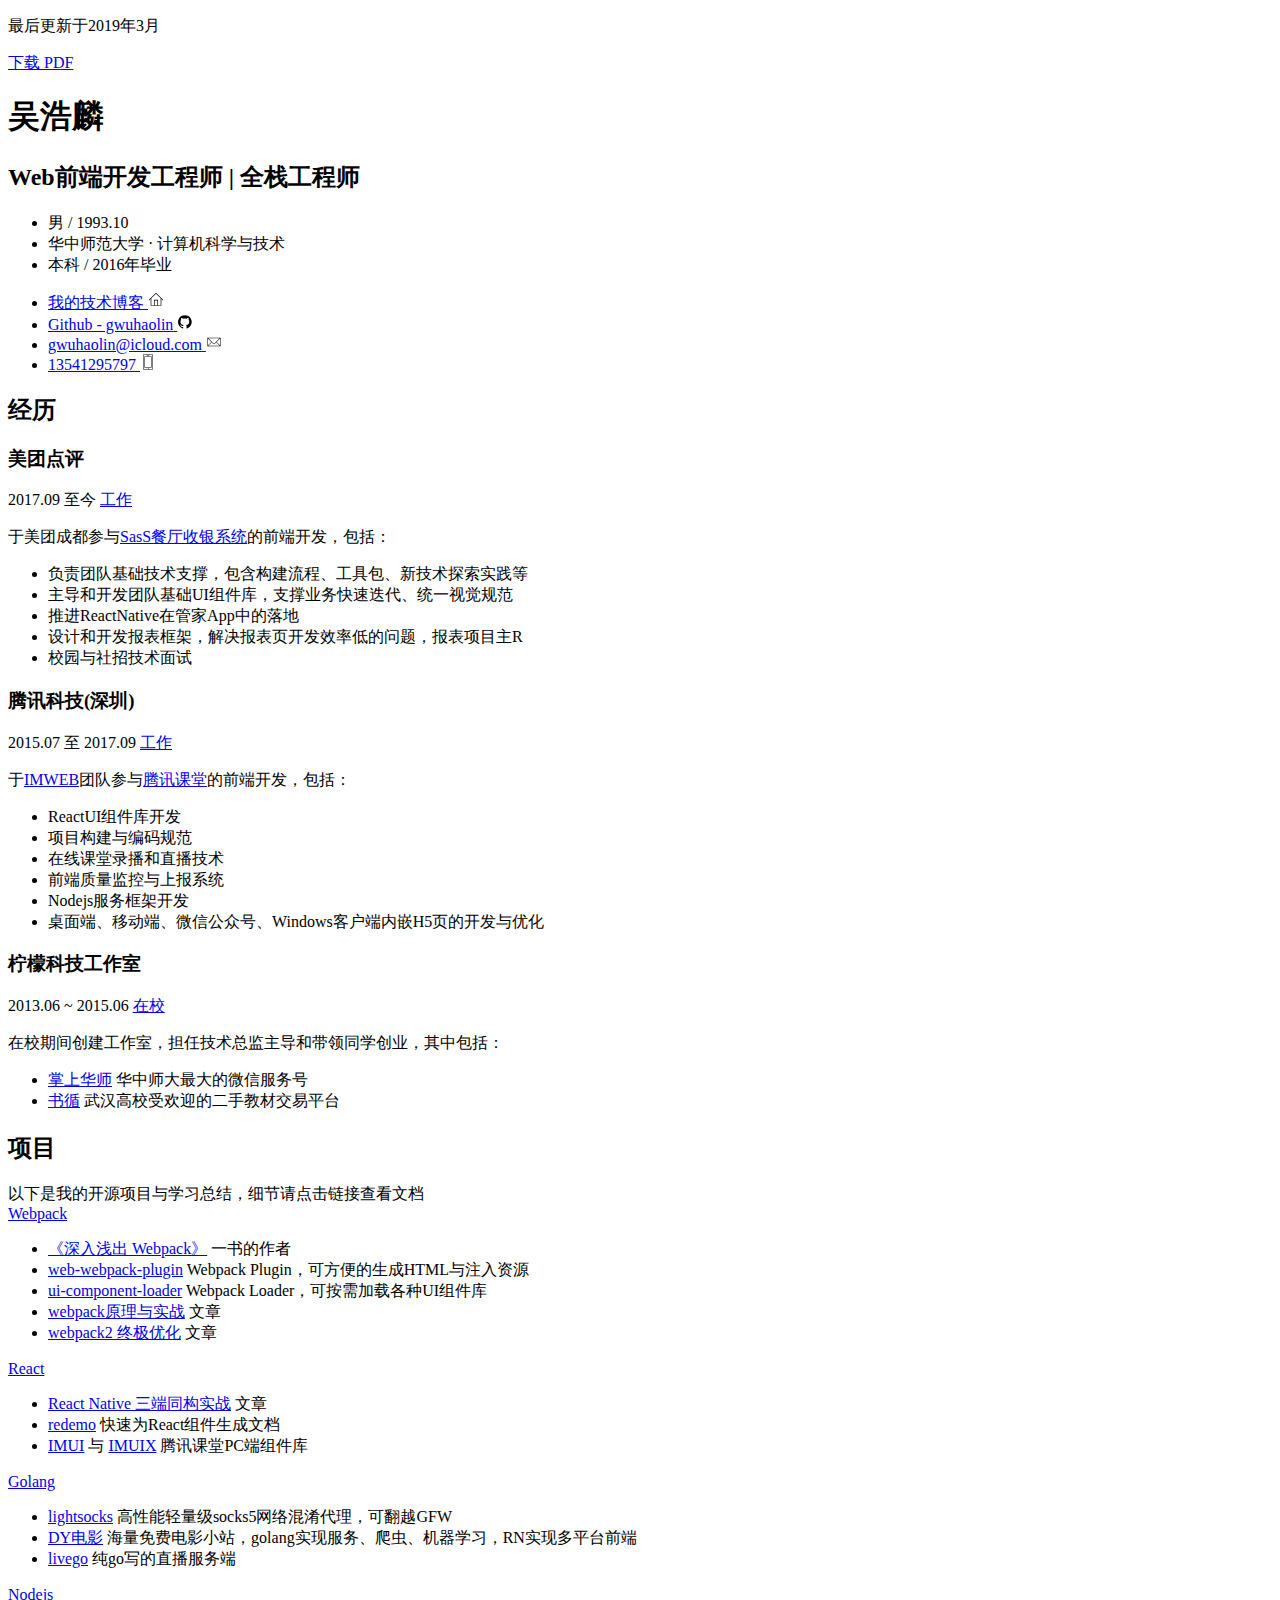
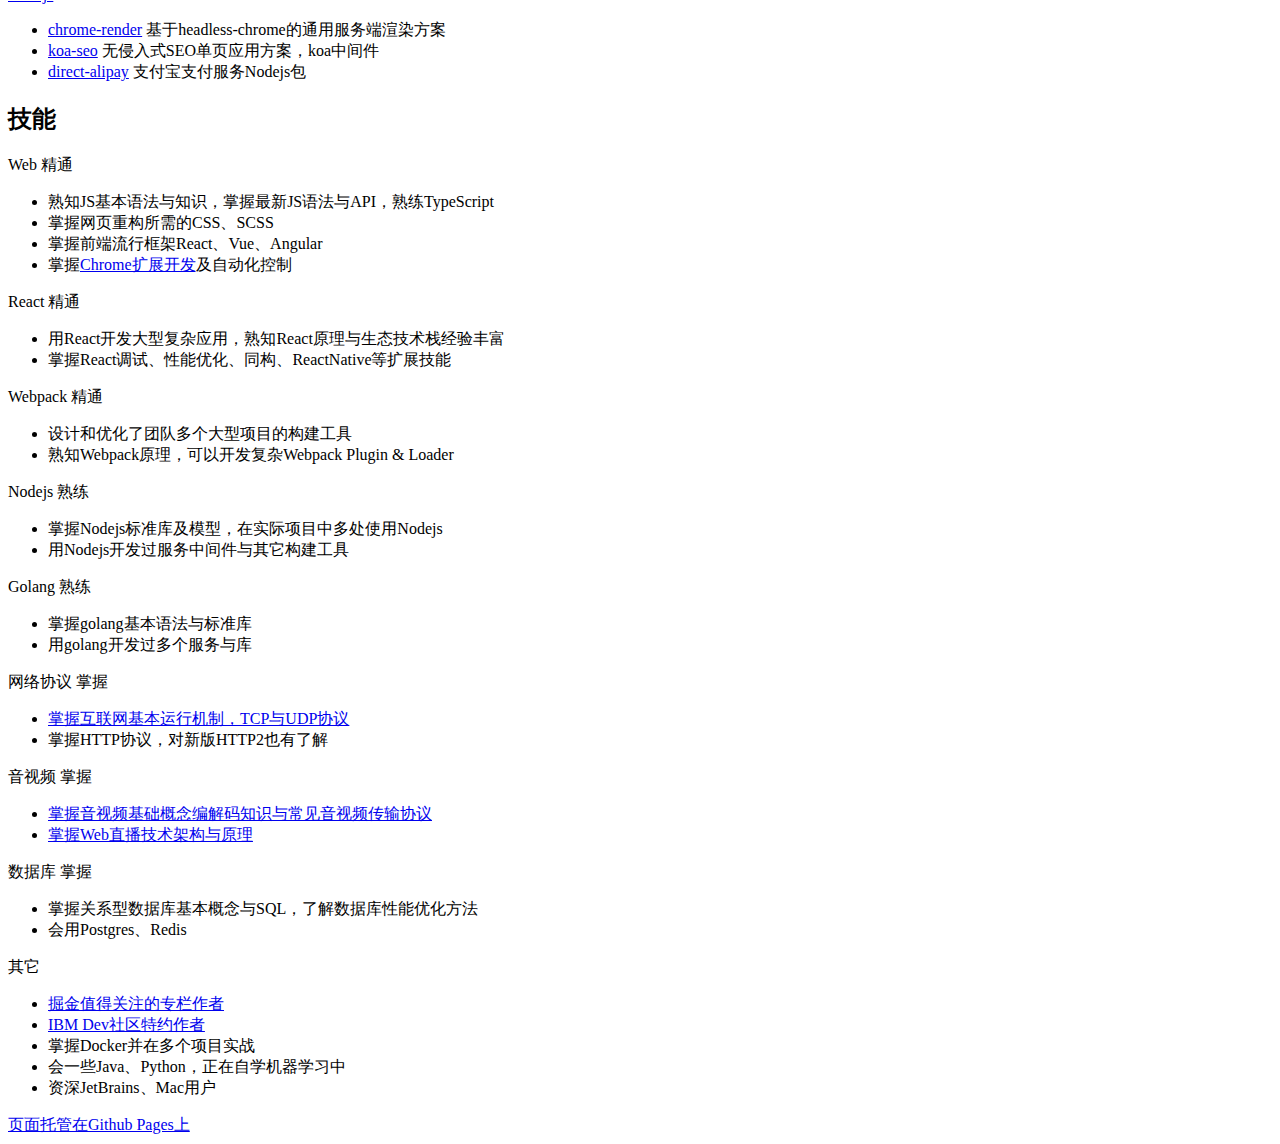
==== index.html @ ad98c6b4 "fix" ====
<!DOCTYPE html>
<html>
<head>
  <meta charset="utf-8">
  <meta http-equiv="X-UA-Compatible" content="IE=edge">
  <meta name="viewport" content="width=device-width, initial-scale=1">
  <title>简历 | 吴浩麟</title>
  <link rel="stylesheet" href="main?_inline">
  <base target="_blank">
</head>
<body>
<p class="last-modified">最后更新于2019年3月</p>
<a class="download-pdf" href="resume.pdf">下载 PDF</a>

<main class="content">

  <!--基本信息-->
  <header class="content-hd">
    <section class="title">
      <div class="name">
        <h1>吴浩麟</h1>
      </div>
      <div class="job">
        <h2>Web前端开发工程师 | 全栈工程师</h2>
      </div>
    </section>
    <section class="info">
      <ul>
        <li>男 / 1993.10</li>
        <li>华中师范大学 · 计算机科学与技术</li>
        <li>本科 / 2016年毕业</li>
      </ul>
    </section>
    <section class="contact">
      <ul>
        <li>
          <a href="https://github.com/gwuhaolin/blog">
            <span class="contact-link">我的技术博客</span>
            <span class="iconfont">
              <svg width="16px" height="16px" viewBox="0 0 1024 1024">
              <path
                d="M512 42.581333l-469.333333 469.333333 31.146667 31.146667L170.666667 446.250667l0 438.186667 682.666667 0L853.333333 446.208l96.853333 96.896 31.146667-31.146667L512 42.581333zM426.666667 841.770667l0-298.666667 170.666667 0 0 298.666667L426.666667 841.770667zM810.666667 841.770667l-170.666667 0 0-341.333333L384 500.437333l0 341.333333L213.333333 841.770667 213.333333 403.584l298.666667-298.666667 298.666667 298.666667L810.666667 841.770667z"></path>
              </svg>
            </span>
          </a>
        </li>
        <li>
          <a href="https://github.com/gwuhaolin">
            <span class="contact-link">Github - gwuhaolin</span>
            <span class="iconfont">
              <svg width="16px" height="16px" viewBox="0 0 1024 1024">
                <path
                  d="M941.714 512q0 143.433-83.712 258.011t-216.283 158.574q-15.433 2.853-22.565-3.986t-7.131-17.152v-120.576q0-55.442-29.696-81.152 32.585-3.438 58.587-10.277t53.723-22.272 46.299-37.998 30.281-60.014 11.703-86.016q0-69.157-45.129-117.723 21.138-52.005-4.571-116.553-16.018-5.157-46.299 6.29t-52.553 25.161l-21.723 13.714q-53.138-14.848-109.714-14.848t-109.714 14.848q-9.143-6.29-24.283-15.433t-47.726-22.016-49.152-7.717q-25.161 64.585-3.986 116.553-45.129 48.567-45.129 117.723 0 48.567 11.703 85.723t29.989 60.014 46.007 38.29 53.723 22.272 58.587 10.277q-22.857 20.553-28.014 58.843-11.995 5.705-25.71 8.558t-32.585 2.853-37.413-12.288-31.707-35.73q-10.862-18.286-27.721-29.696t-28.27-13.714l-11.447-1.719q-11.995 0-16.567 2.56t-2.853 6.583 5.157 8.009 7.424 6.839l3.986 2.853q12.581 5.705 24.869 21.723t17.993 29.147l5.705 13.129q7.424 21.723 25.161 35.145t38.29 17.152 39.717 3.986 31.707-2.011l13.129-2.304q0 21.723 0.293 50.871t0.293 30.866q0 10.277-7.424 17.152t-22.857 3.986q-132.571-43.995-216.283-158.574t-83.712-258.011q0-119.442 58.843-220.27t159.707-159.707 220.27-58.843 220.27 58.843 159.707 159.707 58.843 220.27z"></path>
              </svg>
            </span>
          </a>
        </li>
        <li>
          <a href="mailto:gwuhaolin@icloud.com">
            <span class="contact-link">gwuhaolin@icloud.com</span>
            <span class="iconfont">
              <svg width="16px" height="16px" viewBox="0 0 1024 1024">
                <path
                  d="M903.808 239.04l-818.304 0 0 545.92 852.992 0 0-545.92-34.688 0zM869.664 273.152l-329.536 329.536c-15.04 15.04-41.248 15.04-56.288 0l-329.6-329.536 715.392 0zM119.616 286.752l221.536 221.504-221.536 221.536 0-443.072zM146.848 750.848l218.464-218.432 94.432 94.4c13.952 13.952 32.512 21.664 52.256 21.664s38.304-7.712 52.256-21.664l94.432-94.432 218.432 218.432-730.304 0zM904.384 729.824l-221.536-221.568 221.536-221.568 0 443.136z"></path>
              </svg>
            </span>
          </a>
        </li>
        <li>
          <a href="tel:13541295797">
            <span class="contact-link">13541295797</span>
            <span class="iconfont">
              <svg width="16px" height="16px" viewBox="0 0 1024 1024">
                <path
                  d="M256 1024l512 0c26.464 0 48-21.536 48-48l0-928c0-26.464-21.536-48-48-48l-512 0c-26.464 0-48 21.536-48 48l0 928c0 26.464 21.536 48 48 48zM240 48c0-8.832 7.168-16 16-16l512 0c8.832 0 16 7.168 16 16l0 928c0 8.832-7.168 16-16 16l-512 0c-8.832 0-16-7.168-16-16l0-928zM288 864l448 0c8.832 0 16-7.168 16-16l0-672c0-8.832-7.168-16-16-16l-448 0c-8.832 0-16 7.168-16 16l0 672c0 8.832 7.168 16 16 16zM304 192l416 0 0 640-416 0 0-640zM496 928c0 17.664 14.336 32 32 32s32-14.336 32-32c0-17.664-14.336-32-32-32-17.664 0-32 14.336-32 32zM448 128l128 0c8.832 0 16-7.168 16-16s-7.168-16-16-16l-128 0c-8.832 0-16 7.168-16 16s7.168 16 16 16z"></path>
              </svg>
            </span>
          </a>
        </li>
      </ul>
    </section>
  </header>

  <div class="content-bd">

    <div class="content-left">

      <section class="practice">
        <header class="section-hd">
          <span class="section-title-l"></span>
          <h2 class="section-title">经历</h2>
          <span class="section-title-r"></span>
        </header>
        <div class="section-bd">

          <!--经历:工作-->
          <div class="item">
            <header class="item-hd">
              <h3 class="item-name">美团点评</h3>
              <span class="item-time">2017.09 至今</span>
              <a class="btn item-more" href="https://tech.meituan.com">工作</a>
            </header>
            <div class="item-bd">
              <p class="item-des">于美团成都参与<a href="http://shouyin.meituan.com/">SasS餐厅收银系统</a>的前端开发，包括：</p>
              <ul class="section-content">
                <li>负责团队基础技术支撑，包含构建流程、工具包、新技术探索实践等</li>
                <li>主导和开发团队基础UI组件库，支撑业务快速迭代、统一视觉规范</li>
                <li>推进ReactNative在管家App中的落地</li>
                <li>设计和开发报表框架，解决报表页开发效率低的问题，报表项目主R</li>
                <li>校园与社招技术面试</li>
              </ul>
            </div>
          </div>
          <div class="item">
            <header class="item-hd">
              <h3 class="item-name">腾讯科技(深圳)</h3>
              <span class="item-time">2015.07 至 2017.09</span>
              <a class="btn item-more" href="https://www.tencent.com/zh-cn/index.html">工作</a>
            </header>
            <div class="item-bd">
              <p class="item-des">于<a href="http://imweb.io">IMWEB</a>团队参与<a href="https://ke.qq.com">腾讯课堂</a>的前端开发，包括：</p>
              <ul class="section-content">
                <li>ReactUI组件库开发</li>
                <li>项目构建与编码规范</li>
                <li>在线课堂录播和直播技术</li>
                <li>前端质量监控与上报系统</li>
                <li>Nodejs服务框架开发</li>
                <li>桌面端、移动端、微信公众号、Windows客户端内嵌H5页的开发与优化</li>
              </ul>
            </div>
          </div>

          <!--经历:在校-->
          <div class="item">
            <header class="item-hd">
              <h3 class="item-name">柠檬科技工作室</h3>
              <span class="item-time">2013.06 ~ 2015.06</span>
              <a class="btn item-more" href="http://www.ccnu.edu.cn">在校</a>
            </header>
            <div class="item-bd">
              <p class="item-des">在校期间创建工作室，担任技术总监主导和带领同学创业，其中包括：</p>
              <ul class="section-content">
                <li><a href="https://github.com/gwuhaolin/myccnu">掌上华师</a> 华中师大最大的微信服务号</li>
                <li><a href="https://github.com/gwuhaolin/ShuXun">书循</a> 武汉高校受欢迎的二手教材交易平台</li>
              </ul>
            </div>
          </div>
        </div>

      </section>

      <section class="project">
        <header class="section-hd">
          <span class="section-title-l"></span>
          <h2 class="section-title">项目</h2>
          <span class="section-title-r"></span>
        </header>
        <div class="section-bd">
          以下是我的开源项目与学习总结，细节请点击链接查看文档

          <!--项目:Webpack-->
          <div class="item">
            <header class="item-hd">
              <a class="btn item-more" href="https://webpack.js.org">Webpack</a>
            </header>
            <div class="item-bd">
              <ul>
                <li>
                  <a href="http://webpack.wuhaolin.cn/">《深入浅出 Webpack》</a>
                  一书的作者
                </li>
                <li>
                  <a href="https://github.com/gwuhaolin/web-webpack-plugin">web-webpack-plugin</a>
                  Webpack Plugin，可方便的生成HTML与注入资源
                </li>
                <li>
                  <a href="https://github.com/gwuhaolin/web-webpack-plugin">ui-component-loader</a>
                  Webpack Loader，可按需加载各种UI组件库
                </li>
                <li><a href="https://github.com/gwuhaolin/blog/issues/4">webpack原理与实战</a> 文章</li>
                <li><a href="https://github.com/gwuhaolin/blog/issues/2">webpack2 终极优化</a> 文章</li>
              </ul>
            </div>
          </div>

          <!--项目:React-->
          <div class="item">
            <header class="item-hd">
              <a class="btn item-more" href="https://facebook.github.io/react/">React</a>
            </header>
            <div class="item-bd">
              <ul>
                <li><a href="https://www.ibm.com/developerworks/cn/web/wa-universal-react-native/index.html">React Native 三端同构实战</a> 文章</li>
                <li><a href="https://github.com/gwuhaolin/redemo">redemo</a> 快速为React组件生成文档</li>
                <li>
                  <a href="http://imweb.github.io/imui/">IMUI</a> 与
                  <a href="http://imweb.github.io/imuix/">IMUIX</a>
                  腾讯课堂PC端组件库
                </li>
              </ul>
            </div>
          </div>

          <!--项目:Golang-->
          <div class="item">
            <header class="item-hd">
              <a class="btn item-more" href="https://golang.org">Golang</a>
            </header>
            <div class="item-bd">
              <ul>
                <li>
                  <a href="https://github.com/gwuhaolin/lightsocks">lightsocks</a>
                  高性能轻量级socks5网络混淆代理，可翻越GFW
                </li>
                <li>
                  <a href="https://dy.wuhaolin.cn/">DY电影</a>
                  海量免费电影小站，golang实现服务、爬虫、机器学习，RN实现多平台前端
                </li>
                <li>
                  <a href="https://github.com/gwuhaolin/livego">livego</a>
                  纯go写的直播服务端
                </li>
              </ul>
            </div>
          </div>

          <!--项目:Nodejs-->
          <div class="item">
            <header class="item-hd">
              <a class="btn item-more" href="https://nodejs.org">Nodejs</a>
            </header>
            <div class="item-bd">
              <ul>
                <li>
                  <a href="https://github.com/gwuhaolin/chrome-render">chrome-render</a>
                  基于headless-chrome的通用服务端渲染方案
                </li>
                <li>
                  <a href="https://github.com/gwuhaolin/koa-seo">koa-seo</a>
                  无侵入式SEO单页应用方案，koa中间件
                </li>
                <li><a href="https://github.com/gwuhaolin/direct-alipay">direct-alipay</a>
                  支付宝支付服务Nodejs包
                </li>
              </ul>
            </div>
          </div>
        </div>
      </section>

    </div>


    <div class="content-right">

      <section class="skill">
        <header class="section-hd">
          <span class="section-title-l"></span>
          <h2 class="section-title">技能</h2>
          <span class="section-title-r"></span>
        </header>
        <div class="section-bd">

          <!--技能:JS-->
          <div class="item">
            <header class="item-hd">
              <span class="item-time">Web</span>
              <a class="btn item-more">精通</a>
            </header>
            <div class="item-bd">
              <ul class="section-content">
                <li>熟知JS基本语法与知识，掌握最新JS语法与API，熟练TypeScript</li>
                <li>掌握网页重构所需的CSS、SCSS</li>
                <li>掌握前端流行框架React、Vue、Angular</li>
                <li>掌握<a href="https://chrome.google.com/webstore/detail/%E4%BD%8E%E4%BB%B7%E9%9B%B7%E8%BE%BE/hgbfabcmmeahnfcodhpompojenmpoiam?hl=zh-CN">Chrome扩展开发</a>及自动化控制</li>
              </ul>
            </div>
          </div>

          <!--React-->
          <div class="item">
            <header class="item-hd">
              <span class="item-time">React</span>
              <a class="btn item-more">精通</a>
            </header>
            <div class="item-bd">
              <ul class="section-content">
                <li>用React开发大型复杂应用，熟知React原理与生态技术栈经验丰富</li>
                <li>掌握React调试、性能优化、同构、ReactNative等扩展技能</li>
              </ul>
            </div>
          </div>

          <!--Webpack-->
          <div class="item">
            <header class="item-hd">
              <span class="item-time">Webpack</span>
              <a class="btn item-more">精通</a>
            </header>
            <div class="item-bd">
              <ul class="section-content">
                <li>设计和优化了团队多个大型项目的构建工具</li>
                <li>熟知Webpack原理，可以开发复杂Webpack Plugin & Loader</li>
              </ul>
            </div>
          </div>

          <!--Nodejs-->
          <div class="item">
            <header class="item-hd">
              <span class="item-time">Nodejs</span>
              <a class="btn item-more">熟练</a>
            </header>
            <div class="item-bd">
              <ul class="section-content">
                <li>掌握Nodejs标准库及模型，在实际项目中多处使用Nodejs</li>
                <li>用Nodejs开发过服务中间件与其它构建工具</li>
              </ul>
            </div>
          </div>

          <!--Golang-->
          <div class="item">
            <header class="item-hd">
              <span class="item-time">Golang</span>
              <a class="btn item-more">熟练</a>
            </header>
            <div class="item-bd">
              <ul class="section-content">
                <li>掌握golang基本语法与标准库</li>
                <li>用golang开发过多个服务与库</li>
              </ul>
            </div>
          </div>

          <!--网络协议-->
          <div class="item">
            <header class="item-hd">
              <span class="item-time">网络协议</span>
              <a class="btn item-more">掌握</a>
            </header>
            <div class="item-bd">
              <ul class="section-content">
                <li><a href="https://github.com/gwuhaolin/blog/issues/12">掌握互联网基本运行机制，TCP与UDP协议</a></li>
                <li>掌握HTTP协议，对新版HTTP2也有了解</li>
              </ul>
            </div>
          </div>

          <!--音视频-->
          <div class="item">
            <header class="item-hd">
              <span class="item-time">音视频</span>
              <a class="btn item-more">掌握</a>
            </header>
            <div class="item-bd">
              <ul class="section-content">
                <li><a href="https://github.com/gwuhaolin/blog/issues/3">掌握音视频基础概念编解码知识与常见音视频传输协议</a></li>
                <li><a href="https://github.com/gwuhaolin/reflv">掌握Web直播技术架构与原理</a></li>
              </ul>
            </div>
          </div>

          <!--数据库-->
          <div class="item">
            <header class="item-hd">
              <span class="item-time">数据库</span>
              <a class="btn item-more">掌握</a>
            </header>
            <div class="item-bd">
              <ul class="section-content">
                <li>掌握关系型数据库基本概念与SQL，了解数据库性能优化方法</li>
                <li>会用Postgres、Redis</li>
              </ul>
            </div>
          </div>

          <!--其它-->
          <div class="item">
            <header class="item-hd">
              <span class="item-time">其它</span>
            </header>
            <div class="item-bd">
              <ul class="section-content">
                <li><a href="https://juejin.im/user/5780cb861532bc005f2d30e9">掘金值得关注的专栏作者</a></li>
                <li><a href="https://www.ibm.com/developerworks/cn/web/wa-lo-webassembly-status-and-reality/index.html">IBM Dev社区特约作者</a></li>
                <li>掌握Docker并在多个项目实战</li>
                <li>会一些Java、Python，正在自学机器学习中</li>
                <li>资深JetBrains、Mac用户</li>
              </ul>
            </div>
          </div>
        </div>
      </section>
    </div>
  </div>
</main>

<footer class="github-footer">
  <a class="footer-link" href="https://github.com/gwuhaolin/resume">页面托管在Github Pages上</a>
</footer>
</body>
</html>
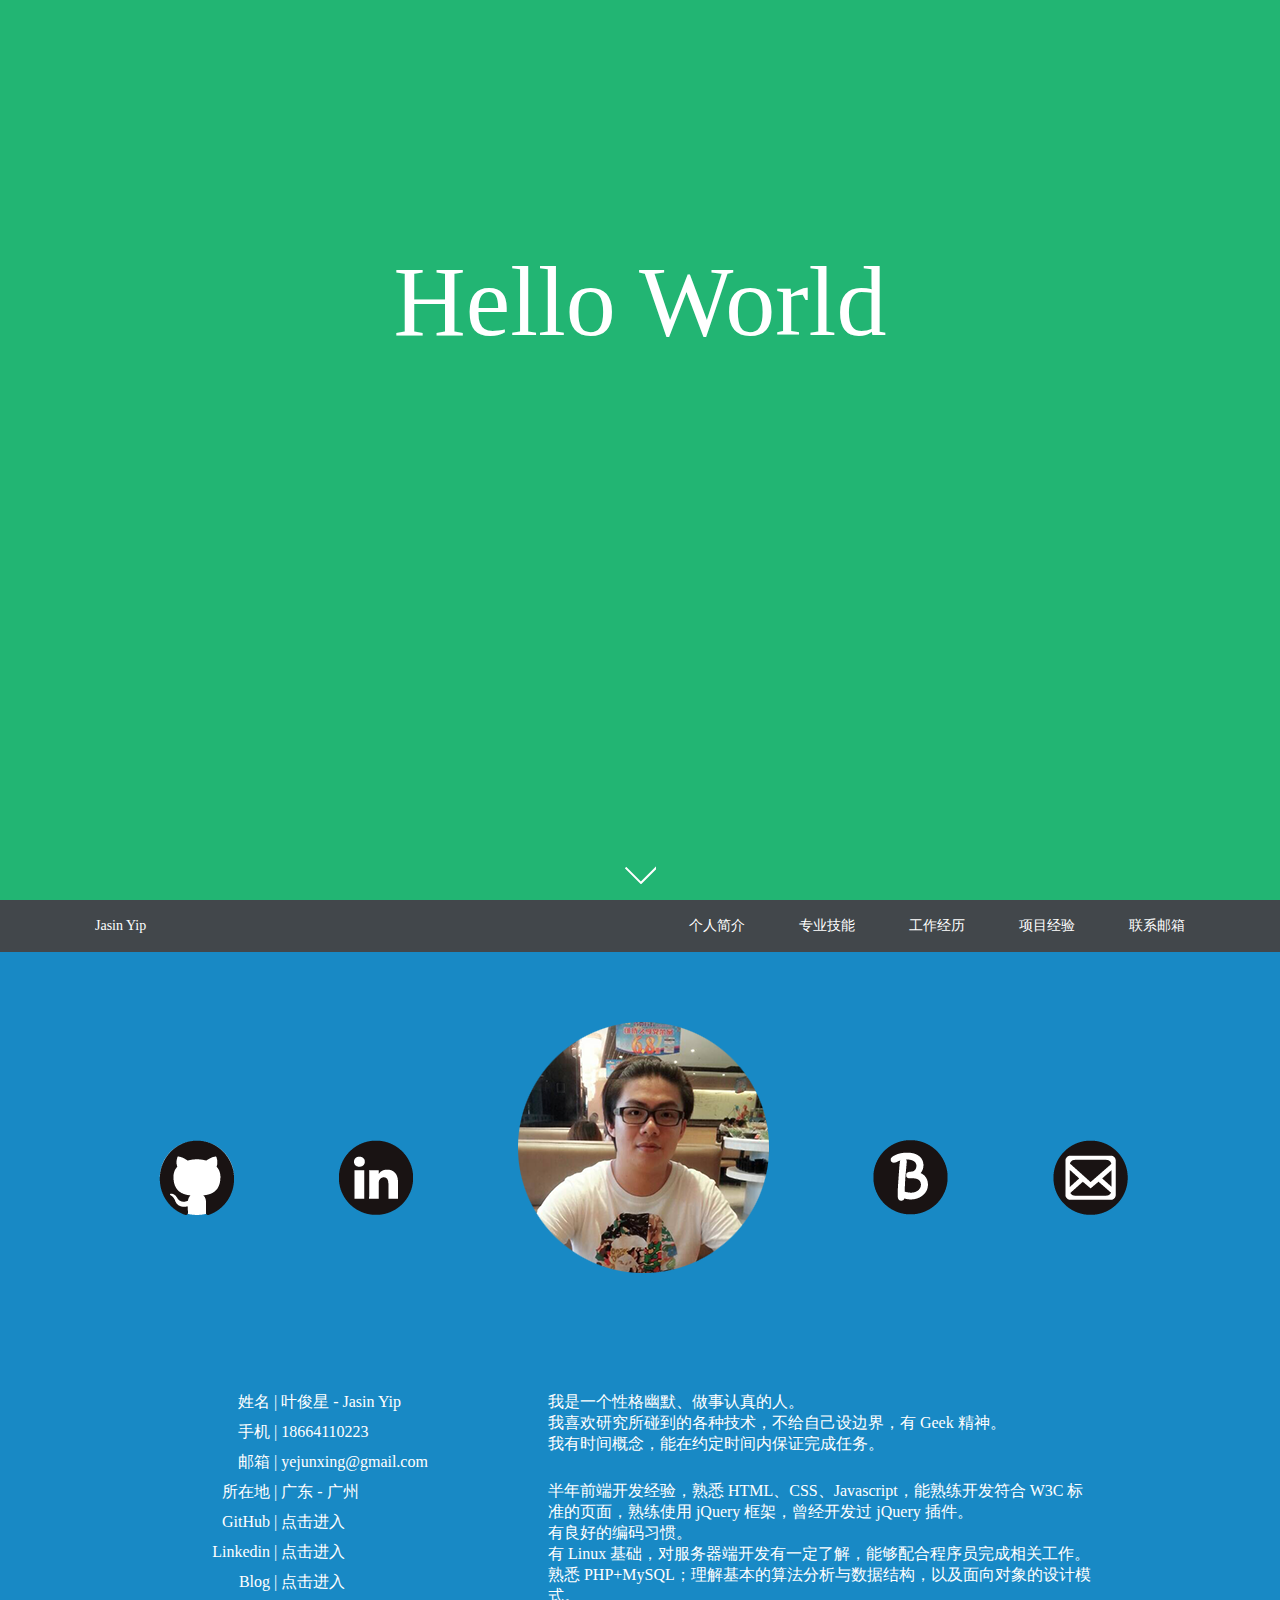
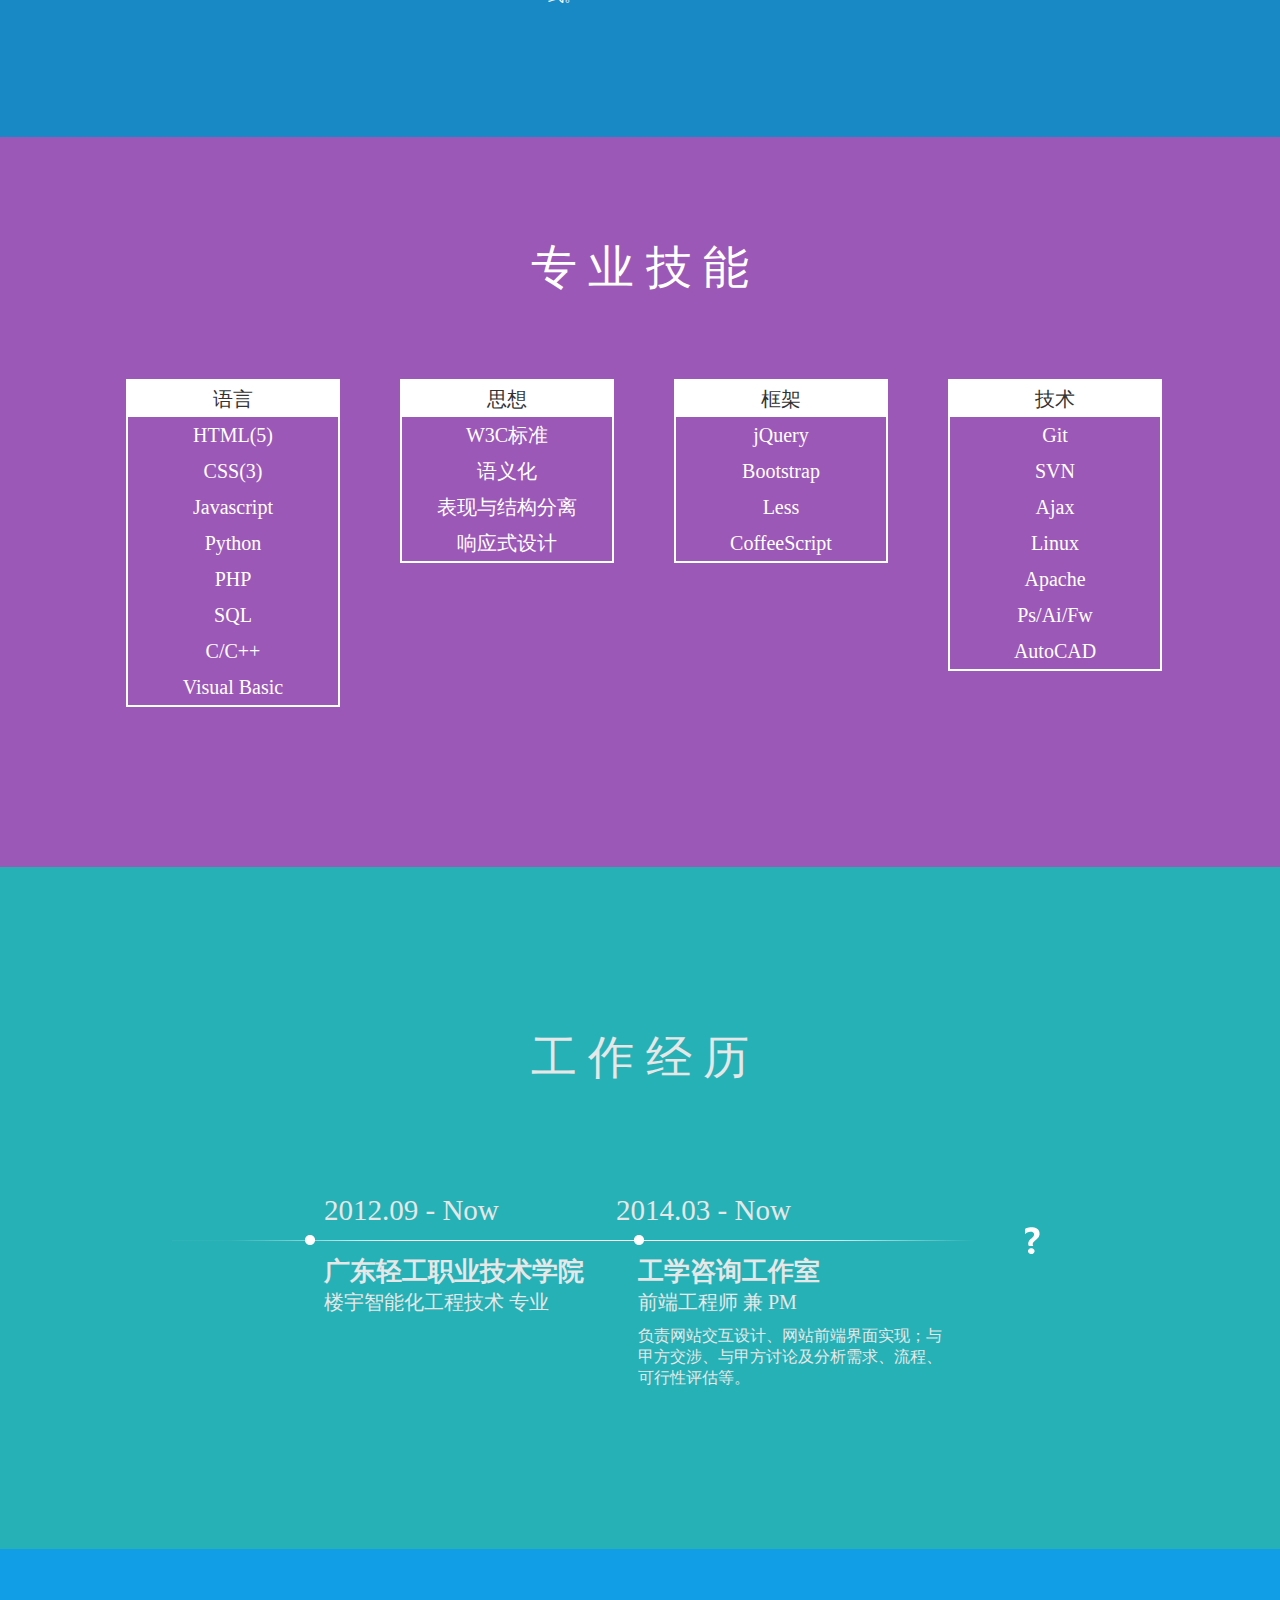
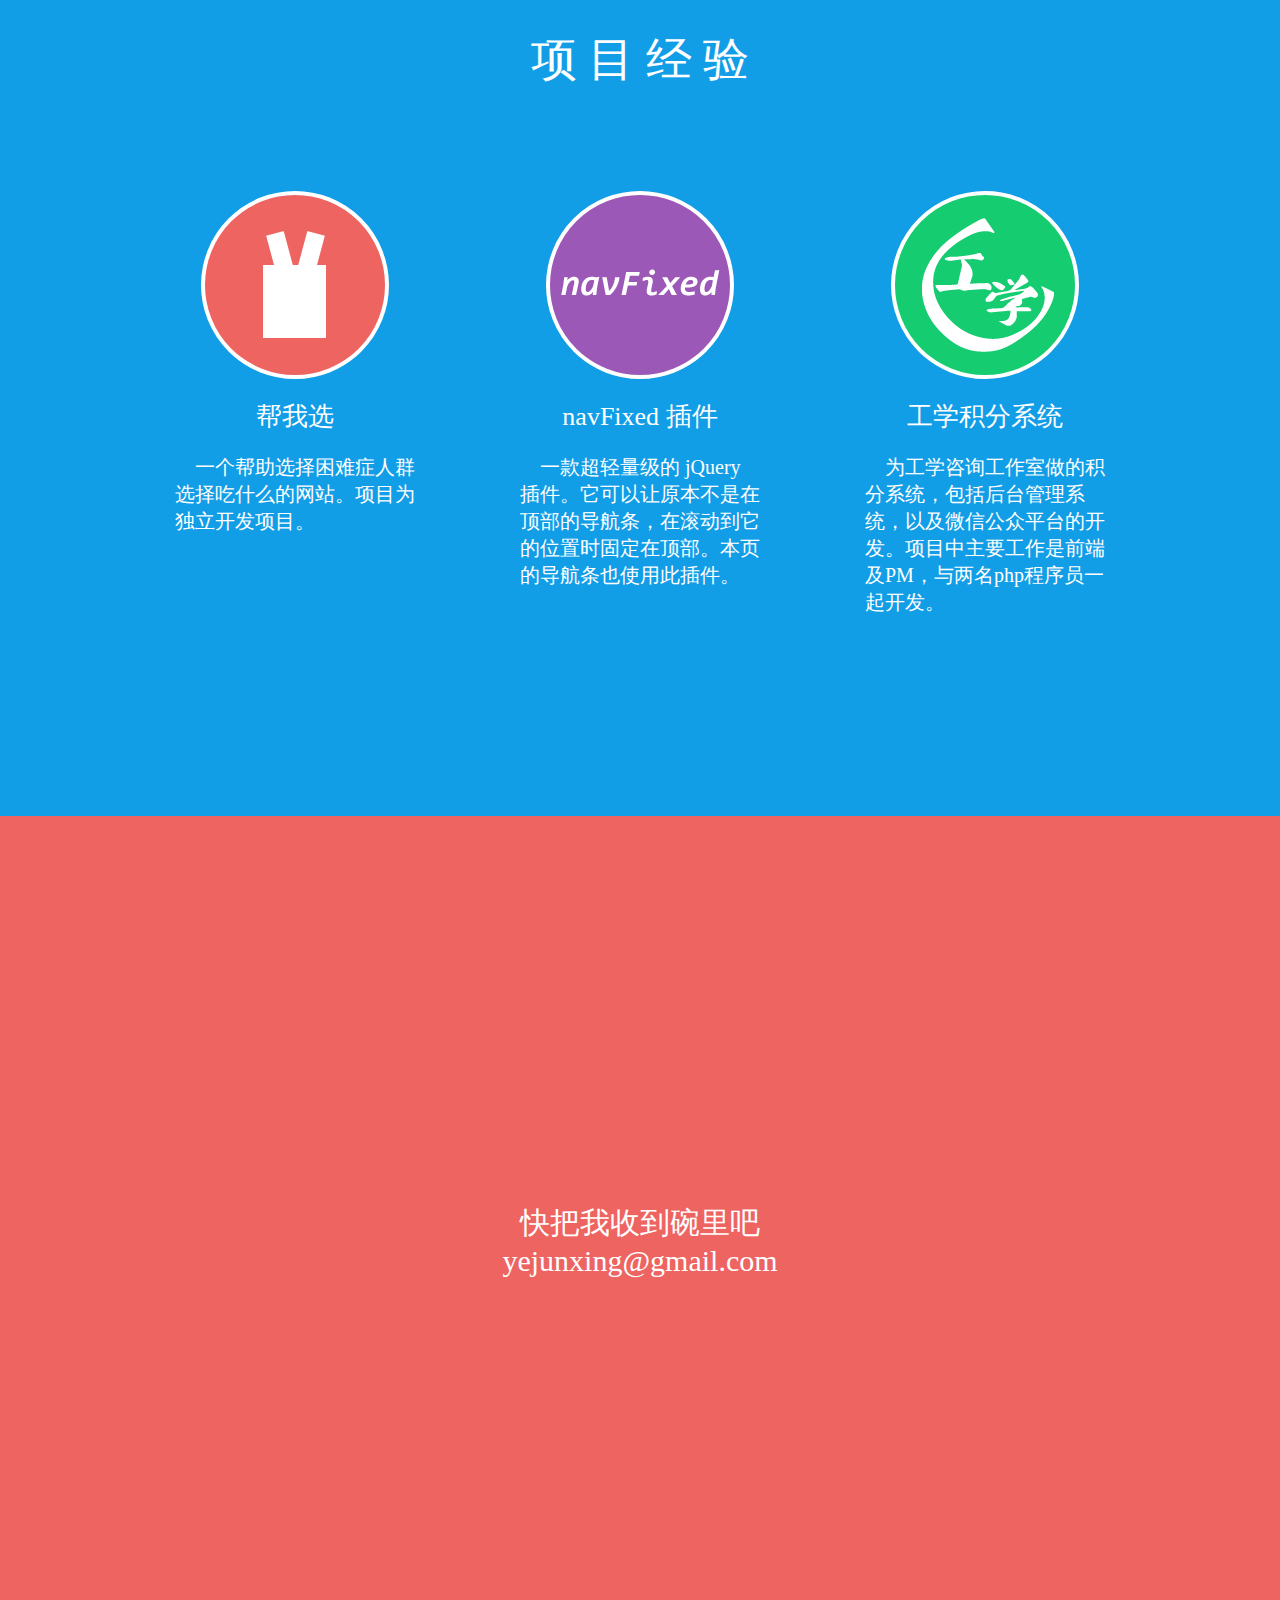
==== commit 397f7481: "fix" ====
--- a/index.html
+++ b/index.html
@@ -1,403 +1,182 @@
 <!DOCTYPE html>
 <html>
 <head>
-  <meta charset="utf-8">
-  <meta http-equiv="X-UA-Compatible" content="IE=edge">
-  <meta name="viewport" content="width=device-width, initial-scale=1">
-  <title>简历 | 吴浩麟</title>
-  <link rel="stylesheet" href="main?_inline">
-  <base target="_blank">
+	<meta charset="UTF-8">
+	<meta name="renderer" content="webkit"> 
+	<title>叶俊星的简介</title>
+	<link rel="icon" type="image/x-icon" href="favicon.ico">
+	<link rel="stylesheet" href="css/reset.css">
+	<link rel="stylesheet" href="css/main.css">
+	<script src="lib/jQuery/jquery-1.11.1.min.js"></script>
+	<script src="lib/navFixed-1.0.1.min.js"></script>
+	<script src="js/main.js"></script>
 </head>
 <body>
-<p class="last-modified">最后更新于2019年3月</p>
-<a class="download-pdf" href="resume.pdf">下载 PDF</a>
+	<section id="block-firstPage">
+		<p class="blockTitle">Hello World</p>
+		<div id="fstPage-down"><a href="#block-intro" hideFocus="true"></a></div>
+	</section>
 
-<main class="content">
+	
+	<section id="block-nav">
+		<header class="container">
+			<a class="fl" href="#block-firstPage" id="logo" hideFocus="true">Jasin Yip</a>
+			<nav class="fr">
+				<a href="#block-intro" id="nav-intro" hideFocus="true">个人简介</a>
+				<a href="#block-skill" id="nav-skill" hideFocus="true">专业技能</a>
+				<a href="#block-workEXP" id="nav-workEXP" hideFocus="true">工作经历</a>
+				<a href="#block-prjEXP" id="nav-prjEXP" hideFocus="true">项目经验</a>
+				<a href="#block-wantMore" id="nav-wantMore" hideFocus="true">联系邮箱</a>
+			</nav>
+		</header>
+	</section>
 
-  <!--基本信息-->
-  <header class="content-hd">
-    <section class="title">
-      <div class="name">
-        <h1>吴浩麟</h1>
-      </div>
-      <div class="job">
-        <h2>Web前端开发工程师 | 全栈工程师</h2>
-      </div>
-    </section>
-    <section class="info">
-      <ul>
-        <li>男 / 1993.10</li>
-        <li>华中师范大学 · 计算机科学与技术</li>
-        <li>本科 / 2016年毕业</li>
-      </ul>
-    </section>
-    <section class="contact">
-      <ul>
-        <li>
-          <a href="https://github.com/gwuhaolin/blog">
-            <span class="contact-link">我的技术博客</span>
-            <span class="iconfont">
-              <svg width="16px" height="16px" viewBox="0 0 1024 1024">
-              <path
-                d="M512 42.581333l-469.333333 469.333333 31.146667 31.146667L170.666667 446.250667l0 438.186667 682.666667 0L853.333333 446.208l96.853333 96.896 31.146667-31.146667L512 42.581333zM426.666667 841.770667l0-298.666667 170.666667 0 0 298.666667L426.666667 841.770667zM810.666667 841.770667l-170.666667 0 0-341.333333L384 500.437333l0 341.333333L213.333333 841.770667 213.333333 403.584l298.666667-298.666667 298.666667 298.666667L810.666667 841.770667z"></path>
-              </svg>
-            </span>
-          </a>
-        </li>
-        <li>
-          <a href="https://github.com/gwuhaolin">
-            <span class="contact-link">Github - gwuhaolin</span>
-            <span class="iconfont">
-              <svg width="16px" height="16px" viewBox="0 0 1024 1024">
-                <path
-                  d="M941.714 512q0 143.433-83.712 258.011t-216.283 158.574q-15.433 2.853-22.565-3.986t-7.131-17.152v-120.576q0-55.442-29.696-81.152 32.585-3.438 58.587-10.277t53.723-22.272 46.299-37.998 30.281-60.014 11.703-86.016q0-69.157-45.129-117.723 21.138-52.005-4.571-116.553-16.018-5.157-46.299 6.29t-52.553 25.161l-21.723 13.714q-53.138-14.848-109.714-14.848t-109.714 14.848q-9.143-6.29-24.283-15.433t-47.726-22.016-49.152-7.717q-25.161 64.585-3.986 116.553-45.129 48.567-45.129 117.723 0 48.567 11.703 85.723t29.989 60.014 46.007 38.29 53.723 22.272 58.587 10.277q-22.857 20.553-28.014 58.843-11.995 5.705-25.71 8.558t-32.585 2.853-37.413-12.288-31.707-35.73q-10.862-18.286-27.721-29.696t-28.27-13.714l-11.447-1.719q-11.995 0-16.567 2.56t-2.853 6.583 5.157 8.009 7.424 6.839l3.986 2.853q12.581 5.705 24.869 21.723t17.993 29.147l5.705 13.129q7.424 21.723 25.161 35.145t38.29 17.152 39.717 3.986 31.707-2.011l13.129-2.304q0 21.723 0.293 50.871t0.293 30.866q0 10.277-7.424 17.152t-22.857 3.986q-132.571-43.995-216.283-158.574t-83.712-258.011q0-119.442 58.843-220.27t159.707-159.707 220.27-58.843 220.27 58.843 159.707 159.707 58.843 220.27z"></path>
-              </svg>
-            </span>
-          </a>
-        </li>
-        <li>
-          <a href="mailto:gwuhaolin@icloud.com">
-            <span class="contact-link">gwuhaolin@icloud.com</span>
-            <span class="iconfont">
-              <svg width="16px" height="16px" viewBox="0 0 1024 1024">
-                <path
-                  d="M903.808 239.04l-818.304 0 0 545.92 852.992 0 0-545.92-34.688 0zM869.664 273.152l-329.536 329.536c-15.04 15.04-41.248 15.04-56.288 0l-329.6-329.536 715.392 0zM119.616 286.752l221.536 221.504-221.536 221.536 0-443.072zM146.848 750.848l218.464-218.432 94.432 94.4c13.952 13.952 32.512 21.664 52.256 21.664s38.304-7.712 52.256-21.664l94.432-94.432 218.432 218.432-730.304 0zM904.384 729.824l-221.536-221.568 221.536-221.568 0 443.136z"></path>
-              </svg>
-            </span>
-          </a>
-        </li>
-        <li>
-          <a href="tel:13541295797">
-            <span class="contact-link">13541295797</span>
-            <span class="iconfont">
-              <svg width="16px" height="16px" viewBox="0 0 1024 1024">
-                <path
-                  d="M256 1024l512 0c26.464 0 48-21.536 48-48l0-928c0-26.464-21.536-48-48-48l-512 0c-26.464 0-48 21.536-48 48l0 928c0 26.464 21.536 48 48 48zM240 48c0-8.832 7.168-16 16-16l512 0c8.832 0 16 7.168 16 16l0 928c0 8.832-7.168 16-16 16l-512 0c-8.832 0-16-7.168-16-16l0-928zM288 864l448 0c8.832 0 16-7.168 16-16l0-672c0-8.832-7.168-16-16-16l-448 0c-8.832 0-16 7.168-16 16l0 672c0 8.832 7.168 16 16 16zM304 192l416 0 0 640-416 0 0-640zM496 928c0 17.664 14.336 32 32 32s32-14.336 32-32c0-17.664-14.336-32-32-32-17.664 0-32 14.336-32 32zM448 128l128 0c8.832 0 16-7.168 16-16s-7.168-16-16-16l-128 0c-8.832 0-16 7.168-16 16s7.168 16 16 16z"></path>
-              </svg>
-            </span>
-          </a>
-        </li>
-      </ul>
-    </section>
-  </header>
-
-  <div class="content-bd">
-
-    <div class="content-left">
-
-      <section class="practice">
-        <header class="section-hd">
-          <span class="section-title-l"></span>
-          <h2 class="section-title">经历</h2>
-          <span class="section-title-r"></span>
-        </header>
-        <div class="section-bd">
-
-          <!--经历:工作-->
-          <div class="item">
-            <header class="item-hd">
-              <h3 class="item-name">美团点评</h3>
-              <span class="item-time">2017.09 至今</span>
-              <a class="btn item-more" href="https://tech.meituan.com">工作</a>
-            </header>
-            <div class="item-bd">
-              <p class="item-des">于美团成都参与<a href="http://shouyin.meituan.com/">SasS餐厅收银系统</a>的前端开发，包括：</p>
-              <ul class="section-content">
-                <li>负责团队基础技术支撑，包含构建流程、工具包、新技术探索实践等</li>
-                <li>主导和开发团队基础UI组件库，支撑业务快速迭代、统一视觉规范</li>
-                <li>推进ReactNative在管家App中的落地</li>
-                <li>设计和开发报表框架，解决报表页开发效率低的问题，报表项目主R</li>
-                <li>校园与社招技术面试</li>
-              </ul>
-            </div>
-          </div>
-          <div class="item">
-            <header class="item-hd">
-              <h3 class="item-name">腾讯科技(深圳)</h3>
-              <span class="item-time">2015.07 至 2017.09</span>
-              <a class="btn item-more" href="https://www.tencent.com/zh-cn/index.html">工作</a>
-            </header>
-            <div class="item-bd">
-              <p class="item-des">于<a href="http://imweb.io">IMWEB</a>团队参与<a href="https://ke.qq.com">腾讯课堂</a>的前端开发，包括：</p>
-              <ul class="section-content">
-                <li>ReactUI组件库开发</li>
-                <li>项目构建与编码规范</li>
-                <li>在线课堂录播和直播技术</li>
-                <li>前端质量监控与上报系统</li>
-                <li>Nodejs服务框架开发</li>
-                <li>桌面端、移动端、微信公众号、Windows客户端内嵌H5页的开发与优化</li>
-              </ul>
-            </div>
-          </div>
-
-          <!--经历:在校-->
-          <div class="item">
-            <header class="item-hd">
-              <h3 class="item-name">柠檬科技工作室</h3>
-              <span class="item-time">2013.06 ~ 2015.06</span>
-              <a class="btn item-more" href="http://www.ccnu.edu.cn">在校</a>
-            </header>
-            <div class="item-bd">
-              <p class="item-des">在校期间创建工作室，担任技术总监主导和带领同学创业，其中包括：</p>
-              <ul class="section-content">
-                <li><a href="https://github.com/gwuhaolin/myccnu">掌上华师</a> 华中师大最大的微信服务号</li>
-                <li><a href="https://github.com/gwuhaolin/ShuXun">书循</a> 武汉高校受欢迎的二手教材交易平台</li>
-              </ul>
-            </div>
-          </div>
-        </div>
-
-      </section>
-
-      <section class="project">
-        <header class="section-hd">
-          <span class="section-title-l"></span>
-          <h2 class="section-title">项目</h2>
-          <span class="section-title-r"></span>
-        </header>
-        <div class="section-bd">
-          以下是我的开源项目与学习总结，细节请点击链接查看文档
-
-          <!--项目:Webpack-->
-          <div class="item">
-            <header class="item-hd">
-              <a class="btn item-more" href="https://webpack.js.org">Webpack</a>
-            </header>
-            <div class="item-bd">
-              <ul>
-                <li>
-                  <a href="http://webpack.wuhaolin.cn/">《深入浅出 Webpack》</a>
-                  一书的作者
-                </li>
-                <li>
-                  <a href="https://github.com/gwuhaolin/web-webpack-plugin">web-webpack-plugin</a>
-                  Webpack Plugin，可方便的生成HTML与注入资源
-                </li>
-                <li>
-                  <a href="https://github.com/gwuhaolin/web-webpack-plugin">ui-component-loader</a>
-                  Webpack Loader，可按需加载各种UI组件库
-                </li>
-                <li><a href="https://github.com/gwuhaolin/blog/issues/4">webpack原理与实战</a> 文章</li>
-                <li><a href="https://github.com/gwuhaolin/blog/issues/2">webpack2 终极优化</a> 文章</li>
-              </ul>
-            </div>
-          </div>
-
-          <!--项目:React-->
-          <div class="item">
-            <header class="item-hd">
-              <a class="btn item-more" href="https://facebook.github.io/react/">React</a>
-            </header>
-            <div class="item-bd">
-              <ul>
-                <li><a href="https://www.ibm.com/developerworks/cn/web/wa-universal-react-native/index.html">React Native 三端同构实战</a> 文章</li>
-                <li><a href="https://github.com/gwuhaolin/redemo">redemo</a> 快速为React组件生成文档</li>
-                <li>
-                  <a href="http://imweb.github.io/imui/">IMUI</a> 与
-                  <a href="http://imweb.github.io/imuix/">IMUIX</a>
-                  腾讯课堂PC端组件库
-                </li>
-              </ul>
-            </div>
-          </div>
-
-          <!--项目:Golang-->
-          <div class="item">
-            <header class="item-hd">
-              <a class="btn item-more" href="https://golang.org">Golang</a>
-            </header>
-            <div class="item-bd">
-              <ul>
-                <li>
-                  <a href="https://github.com/gwuhaolin/lightsocks">lightsocks</a>
-                  高性能轻量级socks5网络混淆代理，可翻越GFW
-                </li>
-                <li>
-                  <a href="https://dy.wuhaolin.cn/">DY电影</a>
-                  海量免费电影小站，golang实现服务、爬虫、机器学习，RN实现多平台前端
-                </li>
-                <li>
-                  <a href="https://github.com/gwuhaolin/livego">livego</a>
-                  纯go写的直播服务端
-                </li>
-              </ul>
-            </div>
-          </div>
-
-          <!--项目:Nodejs-->
-          <div class="item">
-            <header class="item-hd">
-              <a class="btn item-more" href="https://nodejs.org">Nodejs</a>
-            </header>
-            <div class="item-bd">
-              <ul>
-                <li>
-                  <a href="https://github.com/gwuhaolin/chrome-render">chrome-render</a>
-                  基于headless-chrome的通用服务端渲染方案
-                </li>
-                <li>
-                  <a href="https://github.com/gwuhaolin/koa-seo">koa-seo</a>
-                  无侵入式SEO单页应用方案，koa中间件
-                </li>
-                <li><a href="https://github.com/gwuhaolin/direct-alipay">direct-alipay</a>
-                  支付宝支付服务Nodejs包
-                </li>
-              </ul>
-            </div>
-          </div>
-        </div>
-      </section>
-
-    </div>
+	<section id="block-intro">
+		<div class="container">
+			<div id="intro-icon">
+				<a class="link" href="http://github.com/jasinyip" id="link-github" hideFocus="true">GitHub</a>
+				<a class="link" href="http://cn.linkedin.com/pub/俊星-叶/98/76b/a93/" id="link-linkedin" hideFocus="true">Linkedin</a>
+				<img id="myPhoto" src="img/myPhoto.png">
+				<a class="link" href="http://jasinyip.com/" id="link-blog" hideFocus="true">Blog</a>
+				<a class="link" href="mailto:&#x79;&#101;&#106;&#117;&#110;&#x78;&#x69;&#110;&#103;&#64;&#103;&#109;&#97;&#105;&#108;&#46;&#99;&#111;&#x6d;" id="link-email" hideFocus="true">E-mail</a>
+			</div>
+			
+			<div id="intro-text">
+				<ul class="fl">
+					<li><span>姓名</span> | 叶俊星 - Jasin Yip</li>
+					<li><span>手机</span> | 18664110223</li>
+					<li><span>邮箱</span> | <a href="mailto:&#x79;&#101;&#106;&#117;&#110;&#x78;&#x69;&#110;&#103;&#64;&#103;&#109;&#97;&#105;&#108;&#46;&#99;&#111;&#x6d;" hideFocus="true">&#x79;&#101;&#106;&#117;&#110;&#x78;&#x69;&#110;&#103;&#64;&#103;&#109;&#97;&#105;&#108;&#46;&#99;&#111;&#x6d;</a>
+					<li><span>所在地</span> | 广东 - 广州</li>
+					<li><span>GitHub</span> | <a href="http://github.com/jasinyip" hideFocus="true">点击进入</a> </li>
+					<li><span>Linkedin</span> | <a href="http://cn.linkedin.com/pub/俊星-叶/98/76b/a93/" hideFocus="true">点击进入</a></li>
+					<li><span>Blog</span> | <a href="http://jasinyip.com/" hideFocus="true">点击进入</a></li>
+				</ul>
+				<div class="fr">
+					<p>我是一个性格幽默、做事认真的人。<br>我喜欢研究所碰到的各种技术，不给自己设边界，有 Geek 精神。<br>我有时间概念，能在约定时间内保证完成任务。</p>
+					<p>半年前端开发经验，熟悉 HTML、CSS、Javascript，能熟练开发符合 W3C 标准的页面，熟练使用 jQuery 框架，曾经开发过 jQuery 插件。<br>
+						有良好的编码习惯。<br>
+						有 Linux 基础，对服务器端开发有一定了解，能够配合程序员完成相关工作。<br>
+						熟悉 PHP+MySQL；理解基本的算法分析与数据结构，以及面向对象的设计模式。
+					</p>
+				</div>
+			</div>
 
 
-    <div class="content-right">
+		</div>
+	</section>
 
-      <section class="skill">
-        <header class="section-hd">
-          <span class="section-title-l"></span>
-          <h2 class="section-title">技能</h2>
-          <span class="section-title-r"></span>
-        </header>
-        <div class="section-bd">
+	<section id="block-skill">
+		<div class="container">
+			<div class="skill-title">
+				<h2>专 业 技 能</h2>
+			</div>
+			<div class="skills">
+				<ul class="skill-lang">
+					<li>语言</li>
+					<li>HTML(5)</li>
+					<li>CSS(3)</li>
+					<li>Javascript</li>
+					<li>Python</li>
+					<li>PHP</li>
+					<li>SQL</li>
+					<li>C/C++</li>
+					<li>Visual Basic</li>
+				</ul>
+				<ul class="skill-idea">
+					<li>思想</li>
+					<li>W3C标准</li>
+					<li>语义化</li>
+					<li>表现与结构分离</li>
+					<li>响应式设计</li>
+				</ul>
+				<ul class="skill-frame">
+					<li>框架</li>
+					<li>jQuery</li>
+					<li>Bootstrap</li>
+					<li>Less</li>
+					<li>CoffeeScript</li>
+				</ul>
+				<ul class="skill-tech">
+					<li>技术</li>
+					<li>Git</li>
+					<li>SVN</li>
+					<li>Ajax</li>
+					<li>Linux</li>
+					<li>Apache</li>
+					<li>Ps/Ai/Fw</li>
+					<li>AutoCAD</li>
+				</ul>
+			</div>
+		</div>
+	</section>
 
-          <!--技能:JS-->
-          <div class="item">
-            <header class="item-hd">
-              <span class="item-time">Web</span>
-              <a class="btn item-more">精通</a>
-            </header>
-            <div class="item-bd">
-              <ul class="section-content">
-                <li>熟知JS基本语法与知识，掌握最新JS语法与API，熟练TypeScript</li>
-                <li>掌握网页重构所需的CSS、SCSS</li>
-                <li>掌握前端流行框架React、Vue、Angular</li>
-                <li>掌握<a href="https://chrome.google.com/webstore/detail/%E4%BD%8E%E4%BB%B7%E9%9B%B7%E8%BE%BE/hgbfabcmmeahnfcodhpompojenmpoiam?hl=zh-CN">Chrome扩展开发</a>及自动化控制</li>
-              </ul>
-            </div>
-          </div>
+	<section id="block-workEXP">
+		<div class="container">
+			<div class="work-title">
+				<h2>工 作 经 历</h2>
+			</div>
+			<div class="workEXP-main">
+				<ul class="timebox">
+					<li class="time0">2012.09 - Now</li>
+					<li class="time1">2014.03 - Now</li>
+				</ul>
+				<div class="timeline"></div>
+				<ul class="workbox">
+					<li class="work-intro0">
+						<label class="work-place">广东轻工职业技术学院</label>
+						<label class="work-position">楼宇智能化工程技术 专业</label>
+						<label class="work-do"></label>
+					</li>
+					<li class="work-intro1">
+						<label class="work-place">工学咨询工作室</label>
+						<label class="work-position">前端工程师 兼 PM</label>
+						<label class="work-do">负责网站交互设计、网站前端界面实现；与甲方交涉、与甲方讨论及分析需求、流程、可行性评估等。</label>
+					</li>
+				</ul>
+			</div>
+		</div>
+	</section>
 
-          <!--React-->
-          <div class="item">
-            <header class="item-hd">
-              <span class="item-time">React</span>
-              <a class="btn item-more">精通</a>
-            </header>
-            <div class="item-bd">
-              <ul class="section-content">
-                <li>用React开发大型复杂应用，熟知React原理与生态技术栈经验丰富</li>
-                <li>掌握React调试、性能优化、同构、ReactNative等扩展技能</li>
-              </ul>
-            </div>
-          </div>
+	<section id="block-prjEXP">
+		<div class="container">
+			<div class="prjEXP-title">
+				<h2>项 目 经 验</h2>
+			</div>
+			<ul class="prjs">
+				<li class="prj" id="prj-helpmechoose">
+					<div class="prj-logo"></div>
+					<h3 class="prj-title">帮我选</h3>
+					<p class="prj-intro">一个帮助选择困难症人群选择吃什么的网站。项目为独立开发项目。</p>
+				</li>
 
-          <!--Webpack-->
-          <div class="item">
-            <header class="item-hd">
-              <span class="item-time">Webpack</span>
-              <a class="btn item-more">精通</a>
-            </header>
-            <div class="item-bd">
-              <ul class="section-content">
-                <li>设计和优化了团队多个大型项目的构建工具</li>
-                <li>熟知Webpack原理，可以开发复杂Webpack Plugin & Loader</li>
-              </ul>
-            </div>
-          </div>
+				<li class="prj" id="prj-navFixed">
+					<div class="prj-logo"></div>
+					<h3 class="prj-title"><a href="http://navfixed.jasinyip.com" target="_blank">navFixed 插件</a></h3>
+					<p class="prj-intro">一款超轻量级的 jQuery 插件。它可以让原本不是在顶部的导航条，在滚动到它的位置时固定在顶部。本页的导航条也使用此插件。</p>
+				</li>
 
-          <!--Nodejs-->
-          <div class="item">
-            <header class="item-hd">
-              <span class="item-time">Nodejs</span>
-              <a class="btn item-more">熟练</a>
-            </header>
-            <div class="item-bd">
-              <ul class="section-content">
-                <li>掌握Nodejs标准库及模型，在实际项目中多处使用Nodejs</li>
-                <li>用Nodejs开发过服务中间件与其它构建工具</li>
-              </ul>
-            </div>
-          </div>
+				<li class="prj" id="prj-integralSystem">
+					<div class="prj-logo"></div>
+					<h3 class="prj-title">工学积分系统</h3>
+					<p class="prj-intro">为工学咨询工作室做的积分系统，包括后台管理系统，以及微信公众平台的开发。项目中主要工作是前端及PM，与两名php程序员一起开发。</p>
+				</li>
+			</ul>
+		</div>
+	</section>
 
-          <!--Golang-->
-          <div class="item">
-            <header class="item-hd">
-              <span class="item-time">Golang</span>
-              <a class="btn item-more">熟练</a>
-            </header>
-            <div class="item-bd">
-              <ul class="section-content">
-                <li>掌握golang基本语法与标准库</li>
-                <li>用golang开发过多个服务与库</li>
-              </ul>
-            </div>
-          </div>
+	<section id="block-wantMore">
+		<p>快把我收到碗里吧<br>
+		<a href="mailto:&#x79;&#101;&#106;&#117;&#110;&#x78;&#x69;&#110;&#103;&#64;&#103;&#109;&#97;&#105;&#108;&#46;&#99;&#111;&#x6d;" hideFocus="true">&#x79;&#101;&#106;&#117;&#110;&#x78;&#x69;&#110;&#103;&#64;&#103;&#109;&#97;&#105;&#108;&#46;&#99;&#111;&#x6d;</a>
+		</p>
+	</section>
 
-          <!--网络协议-->
-          <div class="item">
-            <header class="item-hd">
-              <span class="item-time">网络协议</span>
-              <a class="btn item-more">掌握</a>
-            </header>
-            <div class="item-bd">
-              <ul class="section-content">
-                <li><a href="https://github.com/gwuhaolin/blog/issues/12">掌握互联网基本运行机制，TCP与UDP协议</a></li>
-                <li>掌握HTTP协议，对新版HTTP2也有了解</li>
-              </ul>
-            </div>
-          </div>
+	<!-- 百度统计代码 -->
+	<div style="display:none">
+		<script type="text/javascript">
+		var _bdhmProtocol = (("https:" == document.location.protocol) ? " https://" : " http://");
+		document.write(unescape("%3Cscript src='" + _bdhmProtocol + "hm.baidu.com/h.js%3F8085b1bdc385f6af2b23b10f74eedded' type='text/javascript'%3E%3C/script%3E"));
+		</script>
+	</div>
 
-          <!--音视频-->
-          <div class="item">
-            <header class="item-hd">
-              <span class="item-time">音视频</span>
-              <a class="btn item-more">掌握</a>
-            </header>
-            <div class="item-bd">
-              <ul class="section-content">
-                <li><a href="https://github.com/gwuhaolin/blog/issues/3">掌握音视频基础概念编解码知识与常见音视频传输协议</a></li>
-                <li><a href="https://github.com/gwuhaolin/reflv">掌握Web直播技术架构与原理</a></li>
-              </ul>
-            </div>
-          </div>
-
-          <!--数据库-->
-          <div class="item">
-            <header class="item-hd">
-              <span class="item-time">数据库</span>
-              <a class="btn item-more">掌握</a>
-            </header>
-            <div class="item-bd">
-              <ul class="section-content">
-                <li>掌握关系型数据库基本概念与SQL，了解数据库性能优化方法</li>
-                <li>会用Postgres、Redis</li>
-              </ul>
-            </div>
-          </div>
-
-          <!--其它-->
-          <div class="item">
-            <header class="item-hd">
-              <span class="item-time">其它</span>
-            </header>
-            <div class="item-bd">
-              <ul class="section-content">
-                <li><a href="https://juejin.im/user/5780cb861532bc005f2d30e9">掘金值得关注的专栏作者</a></li>
-                <li><a href="https://www.ibm.com/developerworks/cn/web/wa-lo-webassembly-status-and-reality/index.html">IBM Dev社区特约作者</a></li>
-                <li>掌握Docker并在多个项目实战</li>
-                <li>会一些Java、Python，正在自学机器学习中</li>
-                <li>资深JetBrains、Mac用户</li>
-              </ul>
-            </div>
-          </div>
-        </div>
-      </section>
-    </div>
-  </div>
-</main>
-
-<footer class="github-footer">
-  <a class="footer-link" href="https://github.com/gwuhaolin/resume">页面托管在Github Pages上</a>
-</footer>
 </body>
 </html>
--- a/css/main.css
+++ b/css/main.css
@@ -0,0 +1,78 @@
+/* public */
+section{width:100%; overflow: hidden;}
+.container{margin:0 auto; width:1140px; height:100%;z-index:0;}
+h2 {font-size:46px; font-weight:normal;}
+
+/* first page */
+#block-firstPage{height:1000px; width:100%; background-color:#22B573; font-size: 100px; color:white; text-align: center;}
+.blockTitle{display:none; position:absolute; margin:0 auto; width:100%;}
+#fstPage-down{position:absolute; bottom:16px; height:18px; width:100%;}
+#fstPage-down a{display:block; height:18px; width:32px; margin:0 auto; background:url(../img/down.png) no-repeat center}
+
+/* nav */
+#block-nav {position:relative; top:0; height:52px; background-color:#42474B; color:white; }
+#block-nav a{padding:0 25px; font-size:14px; line-height:52px; cursor:pointer; z-index: 1; color:white;}
+#block-nav a:hover{color:#999;}
+#logo{display: inline-block;}
+
+/* block-intro */
+#block-intro {height:auto; width:100%; background-color:#1889C5; padding:60px 0 100px;}
+#intro-icon  {height:300px; width:100%; line-height:300px;}
+.link        {display:inline-block; height:100px; width:100px; text-indent: -9999em;-webkit-transition:0.4s linear;transition:0.4s ease-in;}
+.link:hover  {-webkit-transform:rotate(360deg);transform:rotate(360deg);}
+#link-github   {background:url(../img/github.png) no-repeat center; margin-left:76px;}
+#link-linkedin {background:url(../img/linkedin.png) no-repeat center; margin-left:76px;}
+#myPhoto       {height:270px; width:270px; display:inline-block; margin:0 0 0 78px;}
+#link-blog     {background:url(../img/blog.png) no-repeat center; margin-left:78px;}
+#link-email    {background:url(../img/email.png) no-repeat center; margin-left:76px;}
+#intro-text    {display:inline-block; margin:80px 0 0 130px; color:white;}
+#intro-text li {height:30px;}
+#intro-text ul li a {display:inline-block;}
+#intro-text ul li a:hover {border-bottom:2px solid white;}
+#intro-text ul li span {display:inline-block; text-align:right; width:70px;}
+#intro-text div {display:inline-block; width:550px; margin-left:120px;}
+#intro-text>div>p {margin-bottom:26px;}
+
+/* block-skill */
+#block-skill {height:auto; width:100%; background-color:#9C58B6; color:#FFFFFF; padding-bottom:160px; }
+#block-skill .skill-title {width:300px; margin:0 auto; padding-top:100px; text-align:center;}
+#block-skill .skills {height:auto; width:auto;}
+#block-skill ul {display:inline-block; height:auto; width:210px; margin:80px 0 0 56px; border:2px solid #FFFFFF; font-size:20px; font-family:"Microsoft YaHei light"; text-align: center; vertical-align: top;}
+#block-skill li {height:36px; line-height:36px;}
+#block-skill li:first-child {background-color:#FFFFFF; color:#333;}
+#block-skill li:hover{background-color:#FFFFFF; color:#333; cursor:default;}
+
+/* block-workEXP */
+#block-workEXP {height:auto; width:100%; background-color:#26B1B6; color:#e7e7e7;padding:160px 0}
+#block-workEXP .work-title {width:300px; margin:0 auto; text-align:center;}
+#block-workEXP .workEXP-main {height:auto; width:auto; margin:100px 0 0 60px;}
+#block-workEXP .timebox {margin-left:194px; font-size:29px;}
+#block-workEXP .timebox li{display:inline-block; margin-top:5px;}
+#block-workEXP .time1 {margin-left:110px}
+#block-workEXP .timeline {height:27px; width:868px; margin-left:42px; background:url(../img/timeline.png) no-repeat center;}
+#block-workEXP .workbox  {margin-left:194px;}
+#block-workEXP .workbox li{display:inline-block; width:310px; vertical-align: top;}
+#block-workEXP .workbox li label{display:block;}
+#block-workEXP .workbox .work-place {font-size:26px; font-weight:bold}
+#block-workEXP .workbox .work-position {font-size:20px;}
+#block-workEXP .workbox .work-do {margin-top:10px; font-size:16px;}
+
+/* block-prjEXP */
+#block-prjEXP {padding:50px 0 200px; width:100%; background-color:#129DE7; color:#FFFFFF;}
+#block-prjEXP .prjEXP-title {width:300px; margin:30px auto; text-align:center;}
+#block-prjEXP .prjs {height:auto; width:100%; margin-top:100px; overflow:hidden;}
+#block-prjEXP .prj {float:left; height:auto; width:240px; margin-left:105px;}
+#block-prjEXP .prj .prj-logo {display:block; margin:0 auto; height:180px; width:180px; border-radius:50%;}
+#block-prjEXP .prj .prj-title {height:auto; width:240px; margin:20px 0; font-size:26px; text-align:center;}
+#block-prjEXP .prj .prj-intro {height:auto; width:240px; font-size:20px; text-indent:1em}
+#block-prjEXP #prj-helpmechoose .prj-logo   {background:#ED6461 url(../img/helpmechoose.png) no-repeat center; border:4px solid #FFFFFF;}
+#block-prjEXP #prj-navFixed .prj-title a:hover{border-bottom:3px solid white;}
+#block-prjEXP #prj-navFixed .prj-logo       {background:#9C58B6 url(../img/navFixed.png) no-repeat center; border:4px solid #FFFFFF;}
+#block-prjEXP #prj-integralSystem .prj-logo {background:#16CC70 url(../img/integralSystem.png) no-repeat center; border:4px solid #FFFFFF;}
+
+/* block-wantMore */
+#block-wantMore {width:100%; background-color:#ED6461; color:#fff;}
+#block-wantMore>p {display:block; position:relative; margin:0 auto; width:100%; text-align:center; font-size: 30px;}
+
+/* 百度统计 */
+body>a {height:0;}
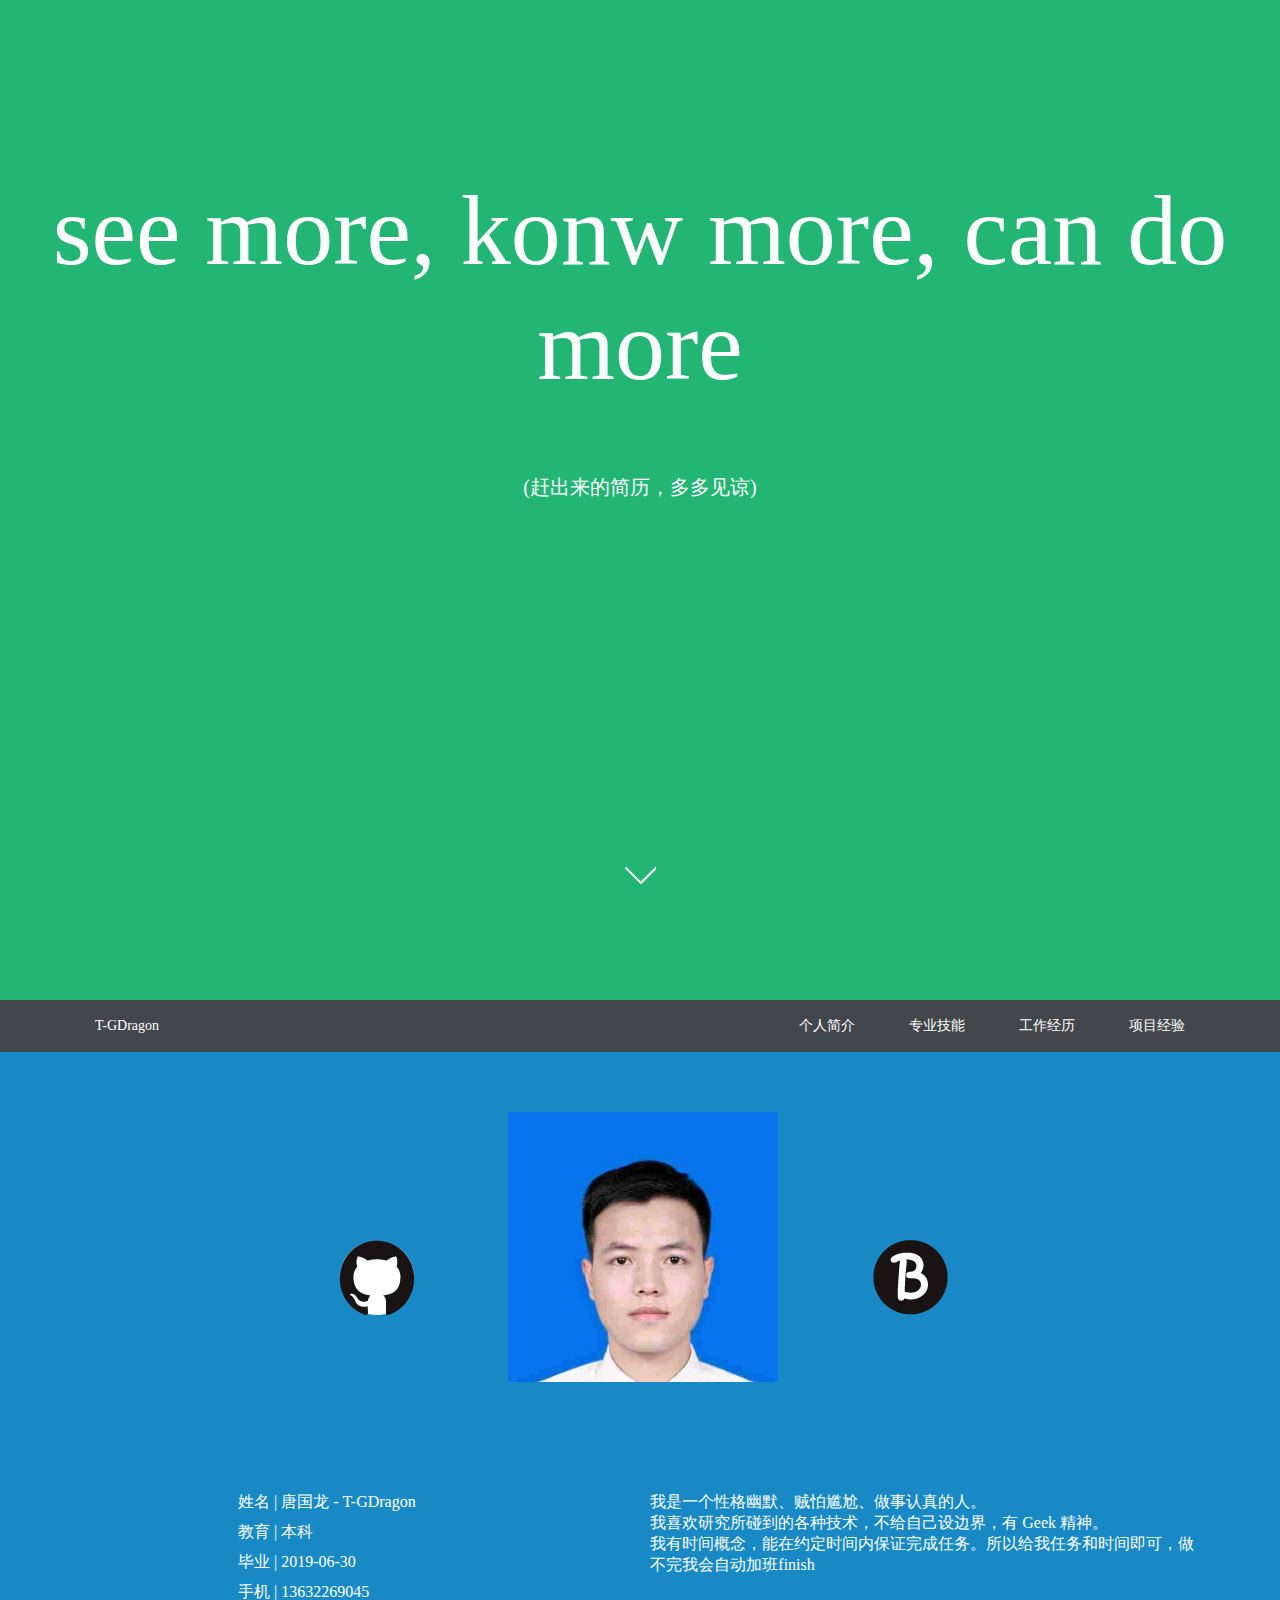
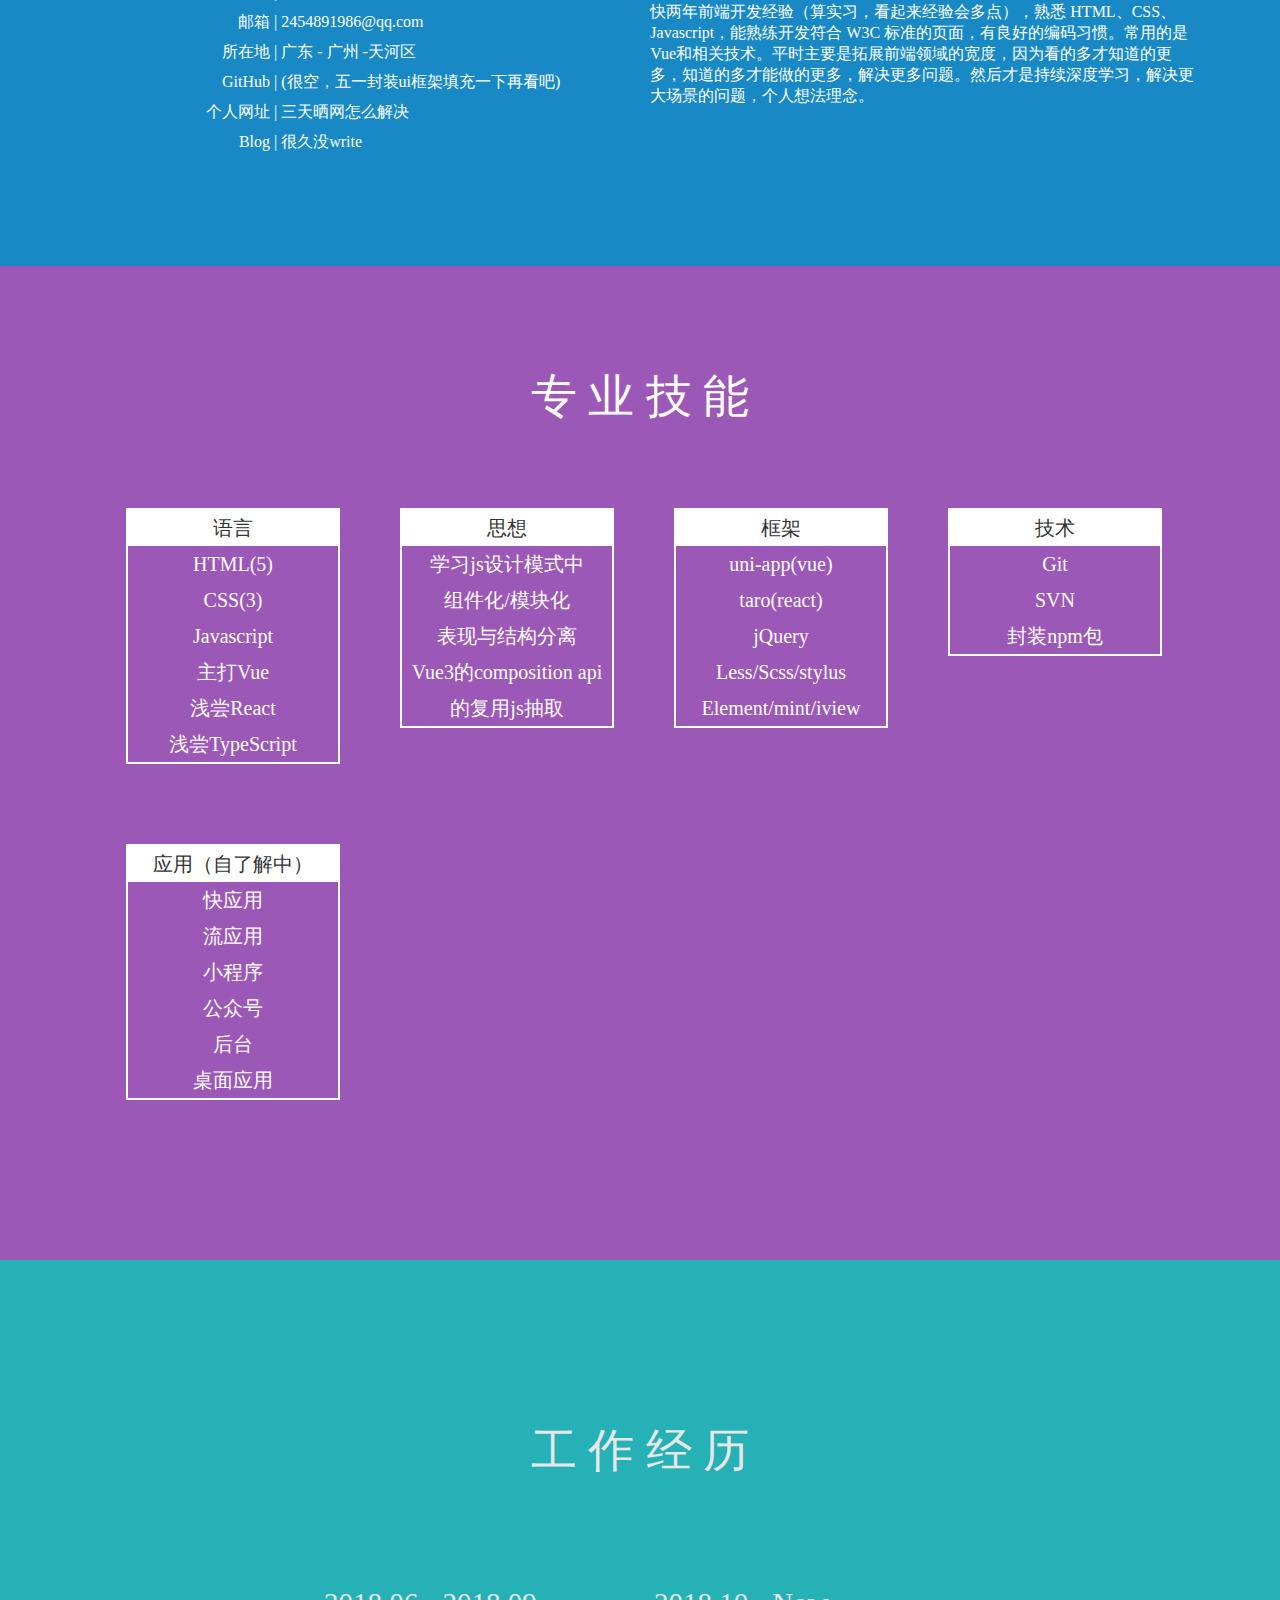
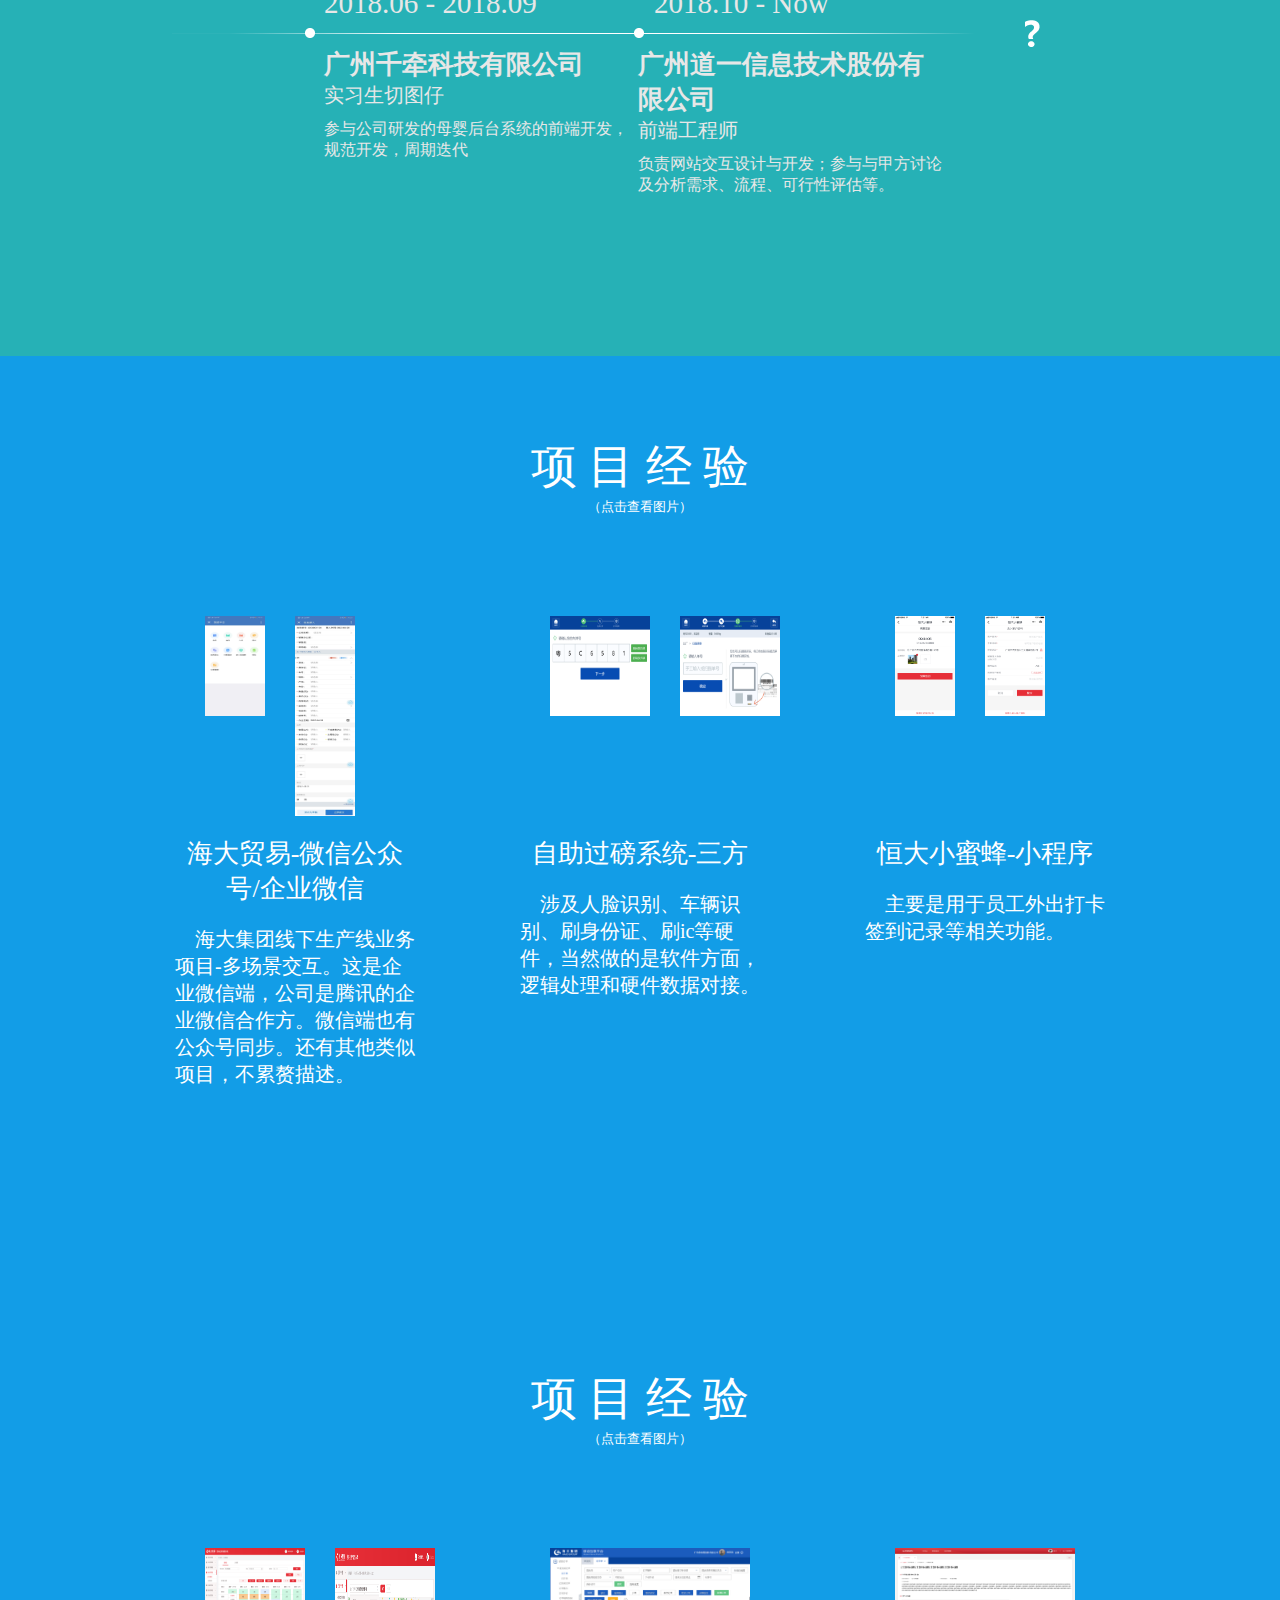
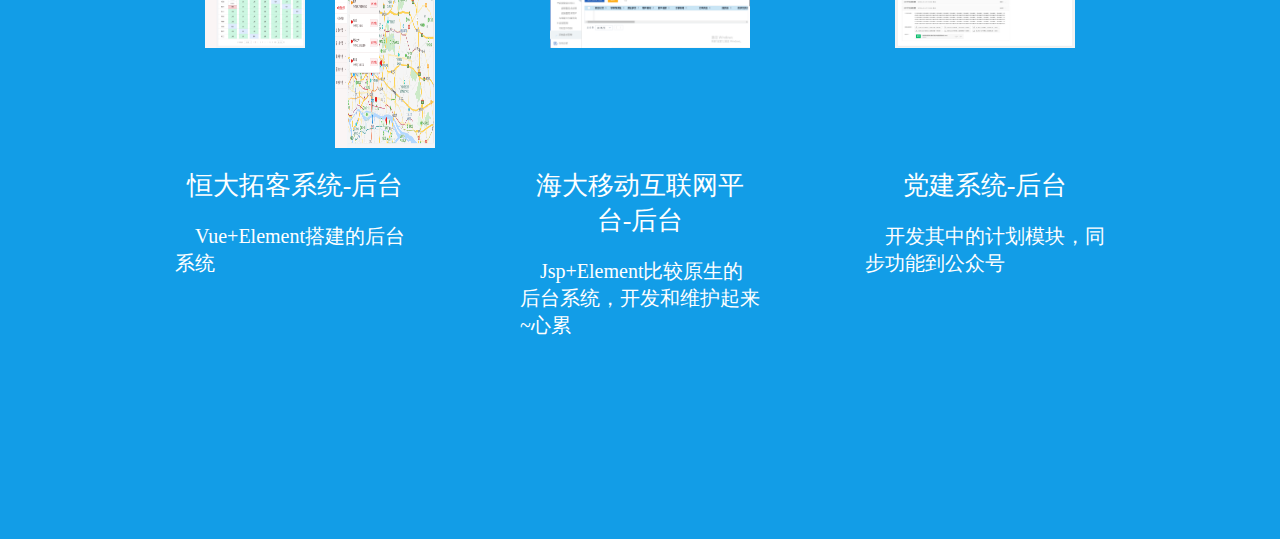
==== commit 9412ac30: "fix（完整版）" ====
--- a/index.html
+++ b/index.html
@@ -1,182 +1,319 @@
 <!DOCTYPE html>
 <html>
+
 <head>
-	<meta charset="UTF-8">
-	<meta name="renderer" content="webkit"> 
-	<title>叶俊星的简介</title>
-	<link rel="icon" type="image/x-icon" href="favicon.ico">
-	<link rel="stylesheet" href="css/reset.css">
-	<link rel="stylesheet" href="css/main.css">
-	<script src="lib/jQuery/jquery-1.11.1.min.js"></script>
-	<script src="lib/navFixed-1.0.1.min.js"></script>
-	<script src="js/main.js"></script>
+  <meta charset="UTF-8">
+  <meta name="renderer" content="webkit">
+  <title>唐国龙的简介</title>
+  <link rel="icon" type="image/x-icon" href="favicon.ico">
+  <link rel="stylesheet" href="css/reset.css">
+  <link rel="stylesheet" href="css/main.css">
+  <script src="lib/jQuery/jquery-1.11.1.min.js"></script>
+  <script src="lib/navFixed-1.0.1.min.js"></script>
+  <script src="js/main.js"></script>
 </head>
+
 <body>
-	<section id="block-firstPage">
-		<p class="blockTitle">Hello World</p>
-		<div id="fstPage-down"><a href="#block-intro" hideFocus="true"></a></div>
-	</section>
-
-	
-	<section id="block-nav">
-		<header class="container">
-			<a class="fl" href="#block-firstPage" id="logo" hideFocus="true">Jasin Yip</a>
-			<nav class="fr">
-				<a href="#block-intro" id="nav-intro" hideFocus="true">个人简介</a>
-				<a href="#block-skill" id="nav-skill" hideFocus="true">专业技能</a>
-				<a href="#block-workEXP" id="nav-workEXP" hideFocus="true">工作经历</a>
-				<a href="#block-prjEXP" id="nav-prjEXP" hideFocus="true">项目经验</a>
-				<a href="#block-wantMore" id="nav-wantMore" hideFocus="true">联系邮箱</a>
-			</nav>
-		</header>
-	</section>
-
-	<section id="block-intro">
-		<div class="container">
-			<div id="intro-icon">
-				<a class="link" href="http://github.com/jasinyip" id="link-github" hideFocus="true">GitHub</a>
-				<a class="link" href="http://cn.linkedin.com/pub/俊星-叶/98/76b/a93/" id="link-linkedin" hideFocus="true">Linkedin</a>
-				<img id="myPhoto" src="img/myPhoto.png">
-				<a class="link" href="http://jasinyip.com/" id="link-blog" hideFocus="true">Blog</a>
-				<a class="link" href="mailto:&#x79;&#101;&#106;&#117;&#110;&#x78;&#x69;&#110;&#103;&#64;&#103;&#109;&#97;&#105;&#108;&#46;&#99;&#111;&#x6d;" id="link-email" hideFocus="true">E-mail</a>
-			</div>
-			
-			<div id="intro-text">
-				<ul class="fl">
-					<li><span>姓名</span> | 叶俊星 - Jasin Yip</li>
-					<li><span>手机</span> | 18664110223</li>
-					<li><span>邮箱</span> | <a href="mailto:&#x79;&#101;&#106;&#117;&#110;&#x78;&#x69;&#110;&#103;&#64;&#103;&#109;&#97;&#105;&#108;&#46;&#99;&#111;&#x6d;" hideFocus="true">&#x79;&#101;&#106;&#117;&#110;&#x78;&#x69;&#110;&#103;&#64;&#103;&#109;&#97;&#105;&#108;&#46;&#99;&#111;&#x6d;</a>
-					<li><span>所在地</span> | 广东 - 广州</li>
-					<li><span>GitHub</span> | <a href="http://github.com/jasinyip" hideFocus="true">点击进入</a> </li>
-					<li><span>Linkedin</span> | <a href="http://cn.linkedin.com/pub/俊星-叶/98/76b/a93/" hideFocus="true">点击进入</a></li>
-					<li><span>Blog</span> | <a href="http://jasinyip.com/" hideFocus="true">点击进入</a></li>
-				</ul>
-				<div class="fr">
-					<p>我是一个性格幽默、做事认真的人。<br>我喜欢研究所碰到的各种技术，不给自己设边界，有 Geek 精神。<br>我有时间概念，能在约定时间内保证完成任务。</p>
-					<p>半年前端开发经验，熟悉 HTML、CSS、Javascript，能熟练开发符合 W3C 标准的页面，熟练使用 jQuery 框架，曾经开发过 jQuery 插件。<br>
-						有良好的编码习惯。<br>
-						有 Linux 基础，对服务器端开发有一定了解，能够配合程序员完成相关工作。<br>
-						熟悉 PHP+MySQL；理解基本的算法分析与数据结构，以及面向对象的设计模式。
-					</p>
-				</div>
-			</div>
-
-
-		</div>
-	</section>
-
-	<section id="block-skill">
-		<div class="container">
-			<div class="skill-title">
-				<h2>专 业 技 能</h2>
-			</div>
-			<div class="skills">
-				<ul class="skill-lang">
-					<li>语言</li>
-					<li>HTML(5)</li>
-					<li>CSS(3)</li>
-					<li>Javascript</li>
-					<li>Python</li>
-					<li>PHP</li>
-					<li>SQL</li>
-					<li>C/C++</li>
-					<li>Visual Basic</li>
-				</ul>
-				<ul class="skill-idea">
-					<li>思想</li>
-					<li>W3C标准</li>
-					<li>语义化</li>
-					<li>表现与结构分离</li>
-					<li>响应式设计</li>
-				</ul>
-				<ul class="skill-frame">
-					<li>框架</li>
-					<li>jQuery</li>
-					<li>Bootstrap</li>
-					<li>Less</li>
-					<li>CoffeeScript</li>
-				</ul>
-				<ul class="skill-tech">
-					<li>技术</li>
-					<li>Git</li>
-					<li>SVN</li>
-					<li>Ajax</li>
-					<li>Linux</li>
-					<li>Apache</li>
-					<li>Ps/Ai/Fw</li>
-					<li>AutoCAD</li>
-				</ul>
-			</div>
-		</div>
-	</section>
-
-	<section id="block-workEXP">
-		<div class="container">
-			<div class="work-title">
-				<h2>工 作 经 历</h2>
-			</div>
-			<div class="workEXP-main">
-				<ul class="timebox">
-					<li class="time0">2012.09 - Now</li>
-					<li class="time1">2014.03 - Now</li>
-				</ul>
-				<div class="timeline"></div>
-				<ul class="workbox">
-					<li class="work-intro0">
-						<label class="work-place">广东轻工职业技术学院</label>
-						<label class="work-position">楼宇智能化工程技术 专业</label>
-						<label class="work-do"></label>
-					</li>
-					<li class="work-intro1">
-						<label class="work-place">工学咨询工作室</label>
-						<label class="work-position">前端工程师 兼 PM</label>
-						<label class="work-do">负责网站交互设计、网站前端界面实现；与甲方交涉、与甲方讨论及分析需求、流程、可行性评估等。</label>
-					</li>
-				</ul>
-			</div>
-		</div>
-	</section>
-
-	<section id="block-prjEXP">
-		<div class="container">
-			<div class="prjEXP-title">
-				<h2>项 目 经 验</h2>
-			</div>
-			<ul class="prjs">
-				<li class="prj" id="prj-helpmechoose">
-					<div class="prj-logo"></div>
-					<h3 class="prj-title">帮我选</h3>
-					<p class="prj-intro">一个帮助选择困难症人群选择吃什么的网站。项目为独立开发项目。</p>
-				</li>
-
-				<li class="prj" id="prj-navFixed">
-					<div class="prj-logo"></div>
-					<h3 class="prj-title"><a href="http://navfixed.jasinyip.com" target="_blank">navFixed 插件</a></h3>
-					<p class="prj-intro">一款超轻量级的 jQuery 插件。它可以让原本不是在顶部的导航条，在滚动到它的位置时固定在顶部。本页的导航条也使用此插件。</p>
-				</li>
-
-				<li class="prj" id="prj-integralSystem">
-					<div class="prj-logo"></div>
-					<h3 class="prj-title">工学积分系统</h3>
-					<p class="prj-intro">为工学咨询工作室做的积分系统，包括后台管理系统，以及微信公众平台的开发。项目中主要工作是前端及PM，与两名php程序员一起开发。</p>
-				</li>
-			</ul>
-		</div>
-	</section>
-
-	<section id="block-wantMore">
-		<p>快把我收到碗里吧<br>
-		<a href="mailto:&#x79;&#101;&#106;&#117;&#110;&#x78;&#x69;&#110;&#103;&#64;&#103;&#109;&#97;&#105;&#108;&#46;&#99;&#111;&#x6d;" hideFocus="true">&#x79;&#101;&#106;&#117;&#110;&#x78;&#x69;&#110;&#103;&#64;&#103;&#109;&#97;&#105;&#108;&#46;&#99;&#111;&#x6d;</a>
-		</p>
-	</section>
-
-	<!-- 百度统计代码 -->
-	<div style="display:none">
-		<script type="text/javascript">
-		var _bdhmProtocol = (("https:" == document.location.protocol) ? " https://" : " http://");
-		document.write(unescape("%3Cscript src='" + _bdhmProtocol + "hm.baidu.com/h.js%3F8085b1bdc385f6af2b23b10f74eedded' type='text/javascript'%3E%3C/script%3E"));
-		</script>
-	</div>
+  <style>
+    .imgContain {
+      width: 100%;
+      height: 100%;
+      position: fixed;
+
+      background: #000;
+      /* opacity: 0.9; */
+      z-index: 200;
+    }
+
+    .showImg {
+      /* width: 100%; */
+      height: 100%;
+      position: fixed;
+      top: 50%;
+      left: 50%;
+      transform: translate(-50%, -50%);
+      opacity: 1;
+      z-index: 300;
+    }
+  </style>
+  <div class="imgContain">
+    <img class="showImg" src='img/myPhoto.png' />
+  </div>
+
+
+  <section id="block-firstPage">
+    <p class="blockTitle">see more, konw more, can do more<br><span style="font-size: 20px;">(赶出来的简历，多多见谅)</span> </p>
+    <div id="fstPage-down"><a href="#block-intro" hideFocus="true"></a></div>
+  </section>
+
+
+  <section id="block-nav">
+    <header class="container">
+      <a class="fl" href="#block-firstPage" id="logo" hideFocus="true">T-GDragon</a>
+      <nav class="fr">
+        <a href="#block-intro" id="nav-intro" hideFocus="true">个人简介</a>
+        <a href="#block-skill" id="nav-skill" hideFocus="true">专业技能</a>
+        <a href="#block-workEXP" id="nav-workEXP" hideFocus="true">工作经历</a>
+        <a href="#block-prjEXP" id="nav-prjEXP" hideFocus="true">项目经验</a>
+        <!-- <a href="#block-wantMore" id="nav-wantMore" hideFocus="true">联系邮箱</a> -->
+      </nav>
+    </header>
+  </section>
+
+  <section id="block-intro">
+    <div class="container">
+      <div id="intro-icon">
+        <a class="link" href="https://blog.csdn.net/weixin_38291260" id="link-linkedin" hideFocus="true"
+          style="visibility: hidden;"></a>
+        <a class="link" href="https://github.com/tangguolong" id="link-github" hideFocus="true">GitHub</a>
+
+        <img id="myPhoto" src="img/myPhoto.png">
+        <a class="link" href="http://www.tangguolong.com/" id="link-blog" hideFocus="true">Blog</a>
+        <!-- <a class="link"
+          href="mailto:&#x79;&#101;&#106;&#117;&#110;&#x78;&#x69;&#110;&#103;&#64;&#103;&#109;&#97;&#105;&#108;&#46;&#99;&#111;&#x6d;"
+          id="link-email" hideFocus="true">E-mail</a> -->
+      </div>
+
+      <div id="intro-text">
+        <ul class="fl">
+          <li><span>姓名</span> | 唐国龙 - T-GDragon</li>
+          <li><span>教育</span> | 本科 </li>
+          <li><span>毕业</span> | 2019-06-30 </li>
+          <li><span>手机</span> | 13632269045</li>
+          <li><span>邮箱</span> | <a>2454891986@qq.com</a>
+          <li><span>所在地</span> | 广东 - 广州 -天河区</li>
+          <li><span>GitHub</span> | <a href="https://github.com/tangguolong" hideFocus="true">(很空，五一封装ui框架填充一下再看吧)</a>
+          </li>
+          <li><span>个人网址</span> | <a href="http://www.tangguolong.com/" hideFocus="true">三天晒网怎么解决</a>
+          </li>
+          <li><span>Blog</span> | <a href="https://blog.csdn.net/weixin_38291260" hideFocus="true">很久没write</a></li>
+        </ul>
+        <div class="fr">
+          <p>我是一个性格幽默、贼怕尴尬、做事认真的人。<br>我喜欢研究所碰到的各种技术，不给自己设边界，有 Geek
+            精神。<br>我有时间概念，能在约定时间内保证完成任务。所以给我任务和时间即可，做不完我会自动加班finish</p>
+          <p>快两年前端开发经验（算实习，看起来经验会多点），熟悉 HTML、CSS、Javascript，能熟练开发符合 W3C
+            标准的页面，有良好的编码习惯。常用的是Vue和相关技术。平时主要是拓展前端领域的宽度，因为看的多才知道的更多，知道的多才能做的更多，解决更多问题。然后才是持续深度学习，解决更大场景的问题，个人想法理念。<br>
+            <br>
+          </p>
+        </div>
+      </div>
+    </div>
+
+  </section>
+
+  <section id="block-skill">
+    <div class="container">
+      <div class="skill-title">
+        <h2>专 业 技 能</h2>
+      </div>
+      <div class="skills">
+        <ul class="skill-lang">
+          <li>语言</li>
+          <li>HTML(5)</li>
+          <li>CSS(3)</li>
+          <li>Javascript</li>
+          <li>主打Vue</li>
+          <li>浅尝React</li>
+          <li>浅尝TypeScript</li>
+        </ul>
+        <ul class="skill-idea">
+          <li>思想</li>
+          <li>学习js设计模式中</li>
+          <li>组件化/模块化</li>
+          <li>表现与结构分离</li>
+          <li>Vue3的composition api的复用js抽取</li>
+          <li></li>
+        </ul>
+        <ul class="skill-frame">
+          <li>框架</li>
+          <li>uni-app(vue)</li>
+          <li>taro(react)</li>
+          <li>jQuery</li>
+          <li>Less/Scss/stylus</li>
+          <li>Element/mint/iview</li>
+        </ul>
+        <ul class="skill-tech">
+          <li>技术</li>
+          <li>Git</li>
+          <li>SVN</li>
+          <li>封装npm包</li>
+        </ul>
+        <ul class="skill-tech">
+          <li>应用（自了解中）</li>
+          <li>快应用</li>
+          <li>流应用</li>
+          <li>小程序</li>
+          <li>公众号</li>
+          <li>后台</li>
+          <li>桌面应用</li>
+        </ul>
+      </div>
+    </div>
+  </section>
+
+  <section id="block-workEXP">
+    <div class="container">
+      <div class="work-title">
+        <h2>工 作 经 历</h2>
+      </div>
+      <div class="workEXP-main">
+        <ul class="timebox">
+          <li class="time0">2018.06 - 2018.09</li>
+          <li class="time1">2018.10 - Now</li>
+        </ul>
+        <div class="timeline"></div>
+        <ul class="workbox">
+          <li class="work-intro0">
+            <label class="work-place">广州千牵科技有限公司</label>
+            <label class="work-position">实习生切图仔</label>
+            <label class="work-do">参与公司研发的母婴后台系统的前端开发，规范开发，周期迭代</label>
+          </li>
+          <li class="work-intro1">
+            <label class="work-place">广州道一信息技术股份有限公司</label>
+            <label class="work-position">前端工程师</label>
+            <label class="work-do">负责网站交互设计与开发；参与与甲方讨论及分析需求、流程、可行性评估等。</label>
+          </li>
+        </ul>
+      </div>
+    </div>
+  </section>
+
+  <section id="block-prjEXP">
+    <div class="container">
+      <div class="prjEXP-title">
+        <h2>项 目 经 验</h2>
+        <h5>（点击查看图片）</h5>
+      </div>
+      <ul class="prjs">
+        <li class="prj" id="prj-helpmechoose">
+          <!-- <div class="prj-logo"> -->
+          <div style="display: flex;text-align: center;width:240px;height:200px;">
+            <img style="width:60px;height:100px;margin:0px 30px;" src="./img/hdmy.jpg">
+            <img style="width:60px;height:200px;" src="./img/hdmyyw.jpg">
+          </div>
+          <h3 class="prj-title">海大贸易-微信公众号/企业微信</h3>
+          <p class="prj-intro">海大集团线下生产线业务项目-多场景交互。这是企业微信端，公司是腾讯的企业微信合作方。微信端也有公众号同步。还有其他类似项目，不累赘描述。</p>
+        </li>
+
+        <li class="prj" id="prj-navFixed">
+          <!-- <div class="prj-logo"></div> -->
+          <div style="display: flex;text-align: center;width:240px;height:200px;">
+            <img style="width:100px;height:100px;margin:0px 30px;" src="./img/A02车辆识别.png">
+            <img style="width:100px;height:100px;" src="./img/E01扫描磅单.png">
+          </div>
+          <h3 class="prj-title">自助过磅系统-三方</h3>
+          <p class="prj-intro">涉及人脸识别、车辆识别、刷身份证、刷ic等硬件，当然做的是软件方面，逻辑处理和硬件数据对接。</p>
+        </li>
+
+        <li class="prj" id="prj-integralSystem">
+          <!-- <div class="prj-logo"></div> -->
+          <div style="display: flex;text-align: center;width:240px;height:200px;">
+            <img style="width:60px;height:100px;margin:0px 30px;" src="./img/A05我要签到.png">
+            <img style="width:60px;height:100px;" src="./img/A08录入客户资料.png">
+          </div>
+          <h3 class="prj-title">恒大小蜜蜂-小程序</h3>
+          <p class="prj-intro">主要是用于员工外出打卡签到记录等相关功能。</p>
+        </li>
+      </ul>
+    </div>
+  </section>
+  <section id="block-prjEXP">
+    <div class="container">
+      <div class="prjEXP-title">
+        <h2>项 目 经 验</h2>
+        <h5>（点击查看图片）</h5>
+      </div>
+      <ul class="prjs">
+        <li class="prj" id="prj-helpmechoose">
+          <!-- <div class="prj-logo"> -->
+          <div style="display: flex;text-align: center;width:240px;height:200px;">
+            <img style="width:100px;height:100px;margin:0px 30px;" src="./img/A32排班查询.png">
+            <img style="width:100px;height:200px;" src="./img/A18事务型任务管理-创建任务-选择任务地址.png">
+          </div>
+          <h3 class="prj-title">恒大拓客系统-后台</h3>
+          <p class="prj-intro">Vue+Element搭建的后台系统</p>
+        </li>
+
+        <li class="prj" id="prj-navFixed">
+          <!-- <div class="prj-logo"></div> -->
+          <div style="display: flex;text-align: center;width:240px;height:200px;">
+            <img style="width:200px;height:100px;margin:0px 30px;" src="./img/hdht.png">
+            <!-- <img style="width:100px;height:100px;" src="./img/E01扫描磅单.png"> -->
+          </div>
+          <h3 class="prj-title">海大移动互联网平台-后台</h3>
+          <p class="prj-intro">Jsp+Element比较原生的后台系统，开发和维护起来~心累</p>
+        </li>
+
+        <li class="prj" id="prj-integralSystem">
+          <!-- <div class="prj-logo"></div> -->
+          <div style="display: flex;text-align: center;width:240px;height:200px;">
+            <img style="width:200px;height:100px;margin:0px 30px;" src="./img/1.1.1.2查看计划详情.png">
+            <!-- <img style="width:60px;height:100px;" src="./img/A08录入客户资料.png"> -->
+          </div>
+          <h3 class="prj-title">党建系统-后台</h3>
+          <p class="prj-intro">开发其中的计划模块，同步功能到公众号</p>
+        </li>
+      </ul>
+    </div>
+  </section>
+  <script>
+    (function () {
+      $('.imgContain').hide()
+    })()
+    $('.imgContain').click(function () {
+      $('.imgContain').hide()
+    })
+    $('.showImg').click(function () {
+      $('.imgContain').hide()
+    })
+    $('img').each(function () {
+      $(this).click(function () {
+        $('.imgContain').show()
+        $('.showImg').attr('src', $(this).attr('src'))
+      })
+    })
+  </script>
+  <!-- <section id="block-prjEXP">
+    <div class="container">
+      <div class="prjEXP-title">
+        <h2>项 目 经 验</h2>
+      </div>
+      <ul class="prjs">
+        <li class="prj" id="prj-helpmechoose">
+          <div class="prj-logo"></div>
+          <h3 class="prj-title">海大系统-贸易</h3>
+          <p class="prj-intro">海大集团线下生产线业务项目-多场景交互。</p>
+        </li>
+
+        <li class="prj" id="prj-navFixed">
+          <div class="prj-logo"></div>
+          <h3 class="prj-title"><a href="http://navfixed.jasinyip.com" target="_blank">navFixed 插件</a></h3>
+          <p class="prj-intro">一款超轻量级的 jQuery 插件。它可以让原本不是在顶部的导航条，在滚动到它的位置时固定在顶部。本页的导航条也使用此插件。</p>
+        </li>
+
+        <li class="prj" id="prj-integralSystem">
+          <div class="prj-logo"></div>
+          <h3 class="prj-title">工学积分系统</h3>
+          <p class="prj-intro">为工学咨询工作室做的积分系统，包括后台管理系统，以及微信公众平台的开发。项目中主要工作是前端及PM，与两名php程序员一起开发。</p>
+        </li>
+      </ul>
+    </div>
+  </section> -->
+  <!-- <section id="block-wantMore">
+    <p>快把我收到碗里吧<br>
+      <a href="mailto:&#x79;&#101;&#106;&#117;&#110;&#x78;&#x69;&#110;&#103;&#64;&#103;&#109;&#97;&#105;&#108;&#46;&#99;&#111;&#x6d;"
+        hideFocus="true">&#x79;&#101;&#106;&#117;&#110;&#x78;&#x69;&#110;&#103;&#64;&#103;&#109;&#97;&#105;&#108;&#46;&#99;&#111;&#x6d;</a>
+    </p>
+  </section> -->
+
+  <!-- 百度统计代码 -->
+  <!-- <div style="display:none">
+    <script type="text/javascript">
+      var _bdhmProtocol = (("https:" == document.location.protocol) ? " https://" : " http://");
+      document.write(unescape("%3Cscript src='" + _bdhmProtocol + "hm.baidu.com/h.js%3F8085b1bdc385f6af2b23b10f74eedded' type='text/javascript'%3E%3C/script%3E"));
+    </script>
+  </div> -->
 
 </body>
-</html>
+
+</html>--- a/css/main.css
+++ b/css/main.css
@@ -30,7 +30,7 @@
 #intro-text ul li a {display:inline-block;}
 #intro-text ul li a:hover {border-bottom:2px solid white;}
 #intro-text ul li span {display:inline-block; text-align:right; width:70px;}
-#intro-text div {display:inline-block; width:550px; margin-left:120px;}
+#intro-text div {display:inline-block; width:550px; margin-left:90px;}
 #intro-text>div>p {margin-bottom:26px;}
 
 /* block-skill */
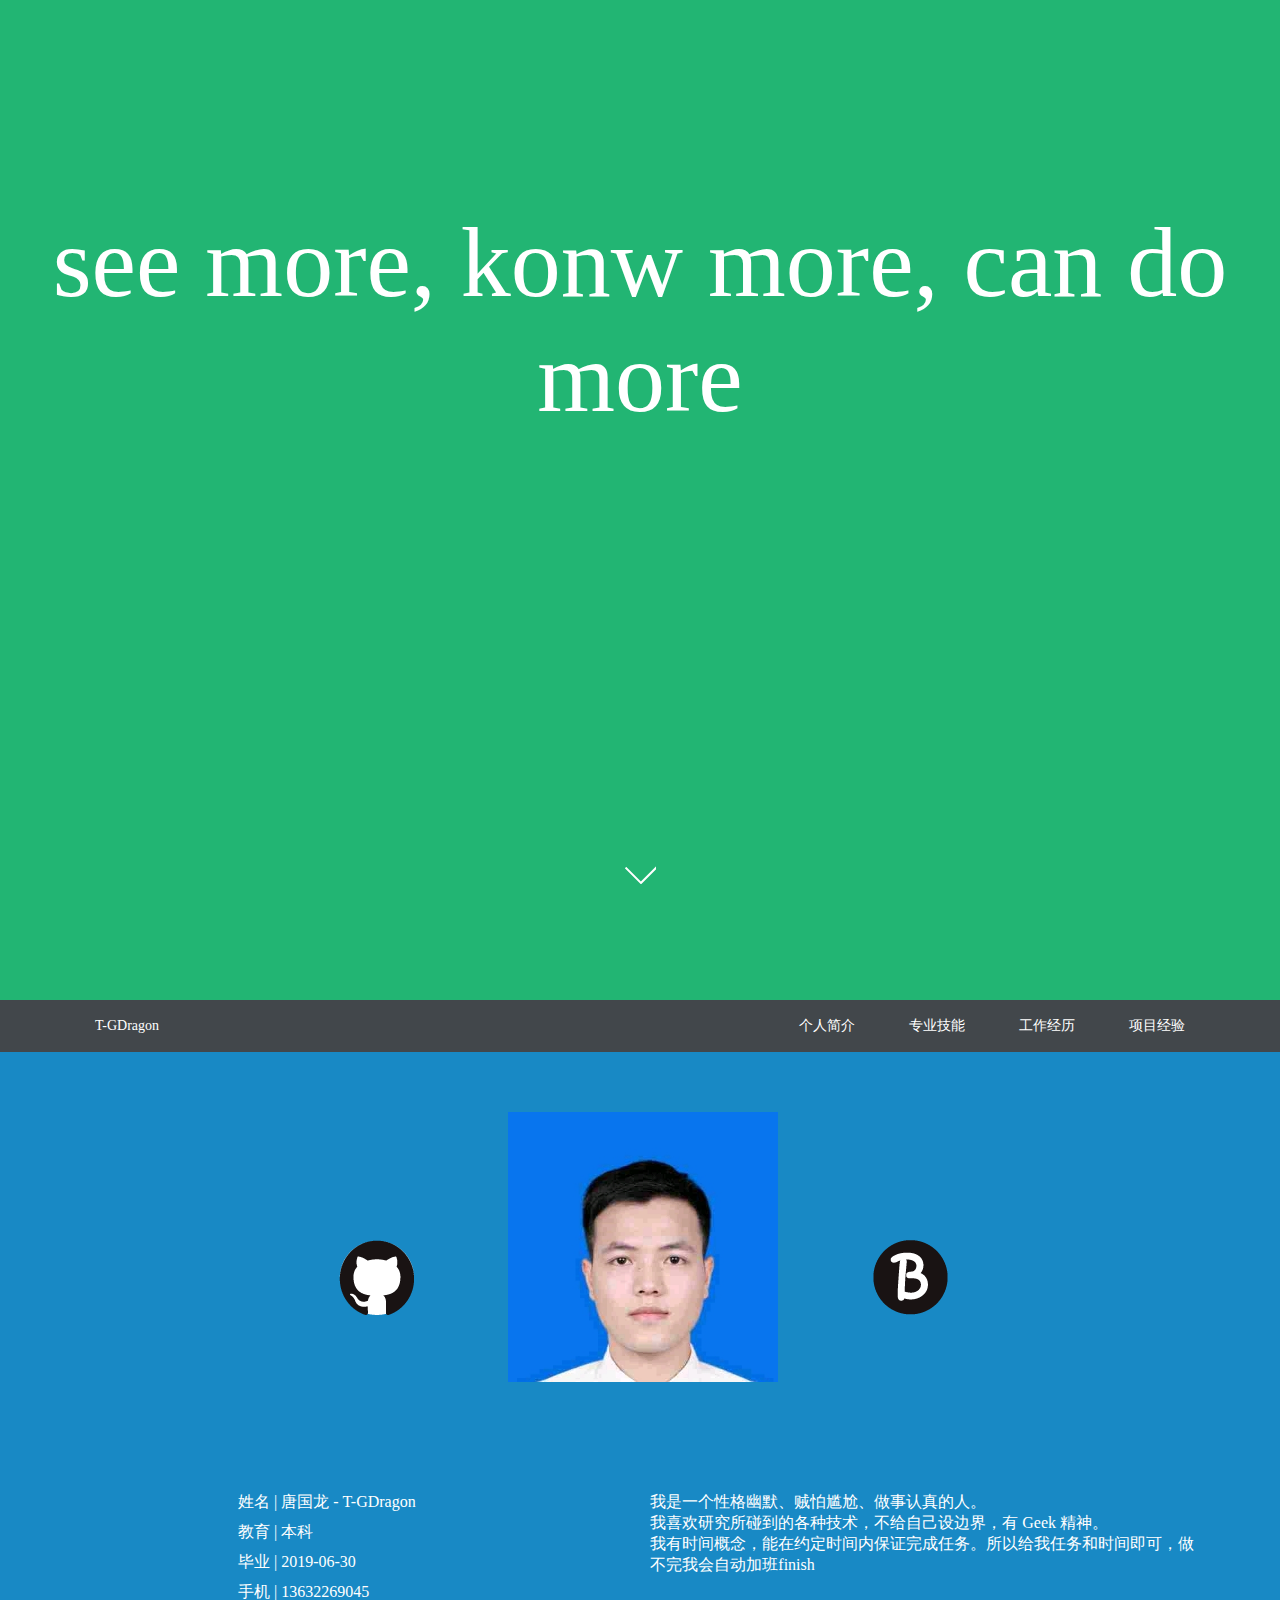
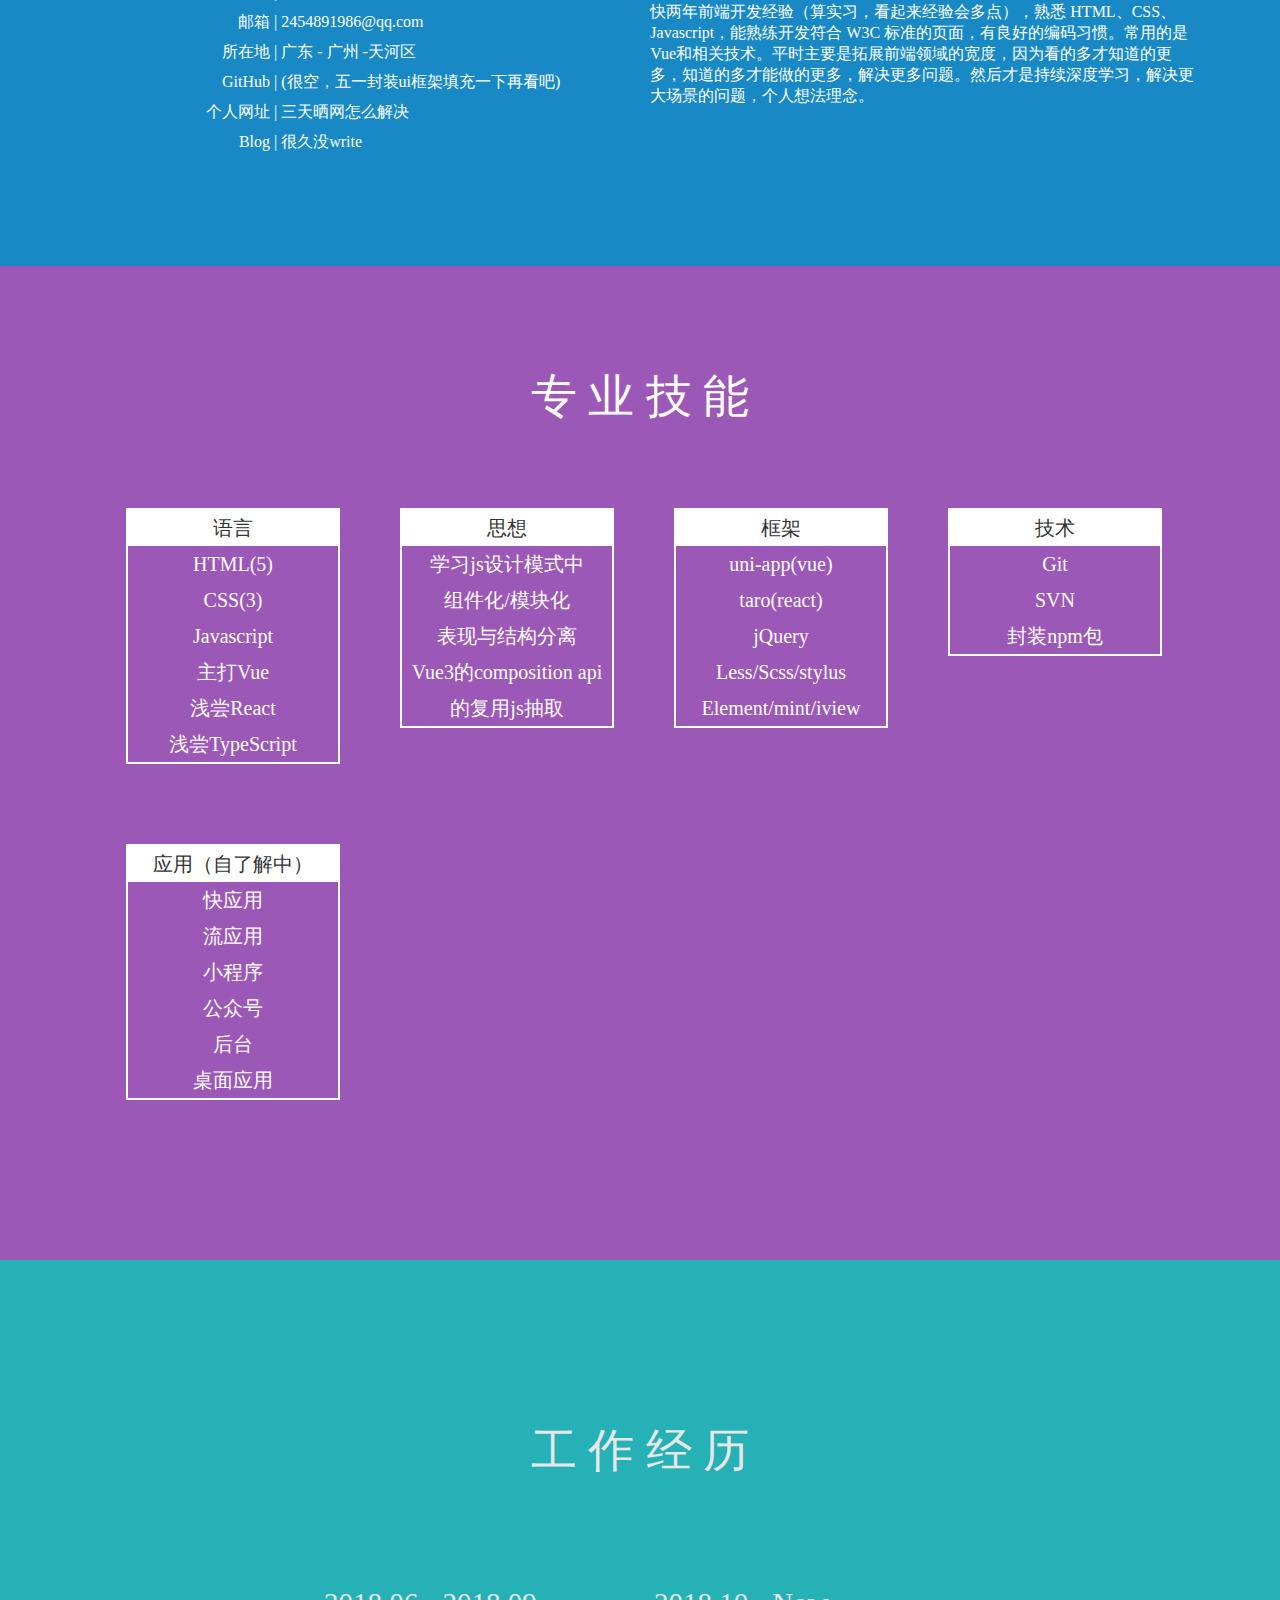
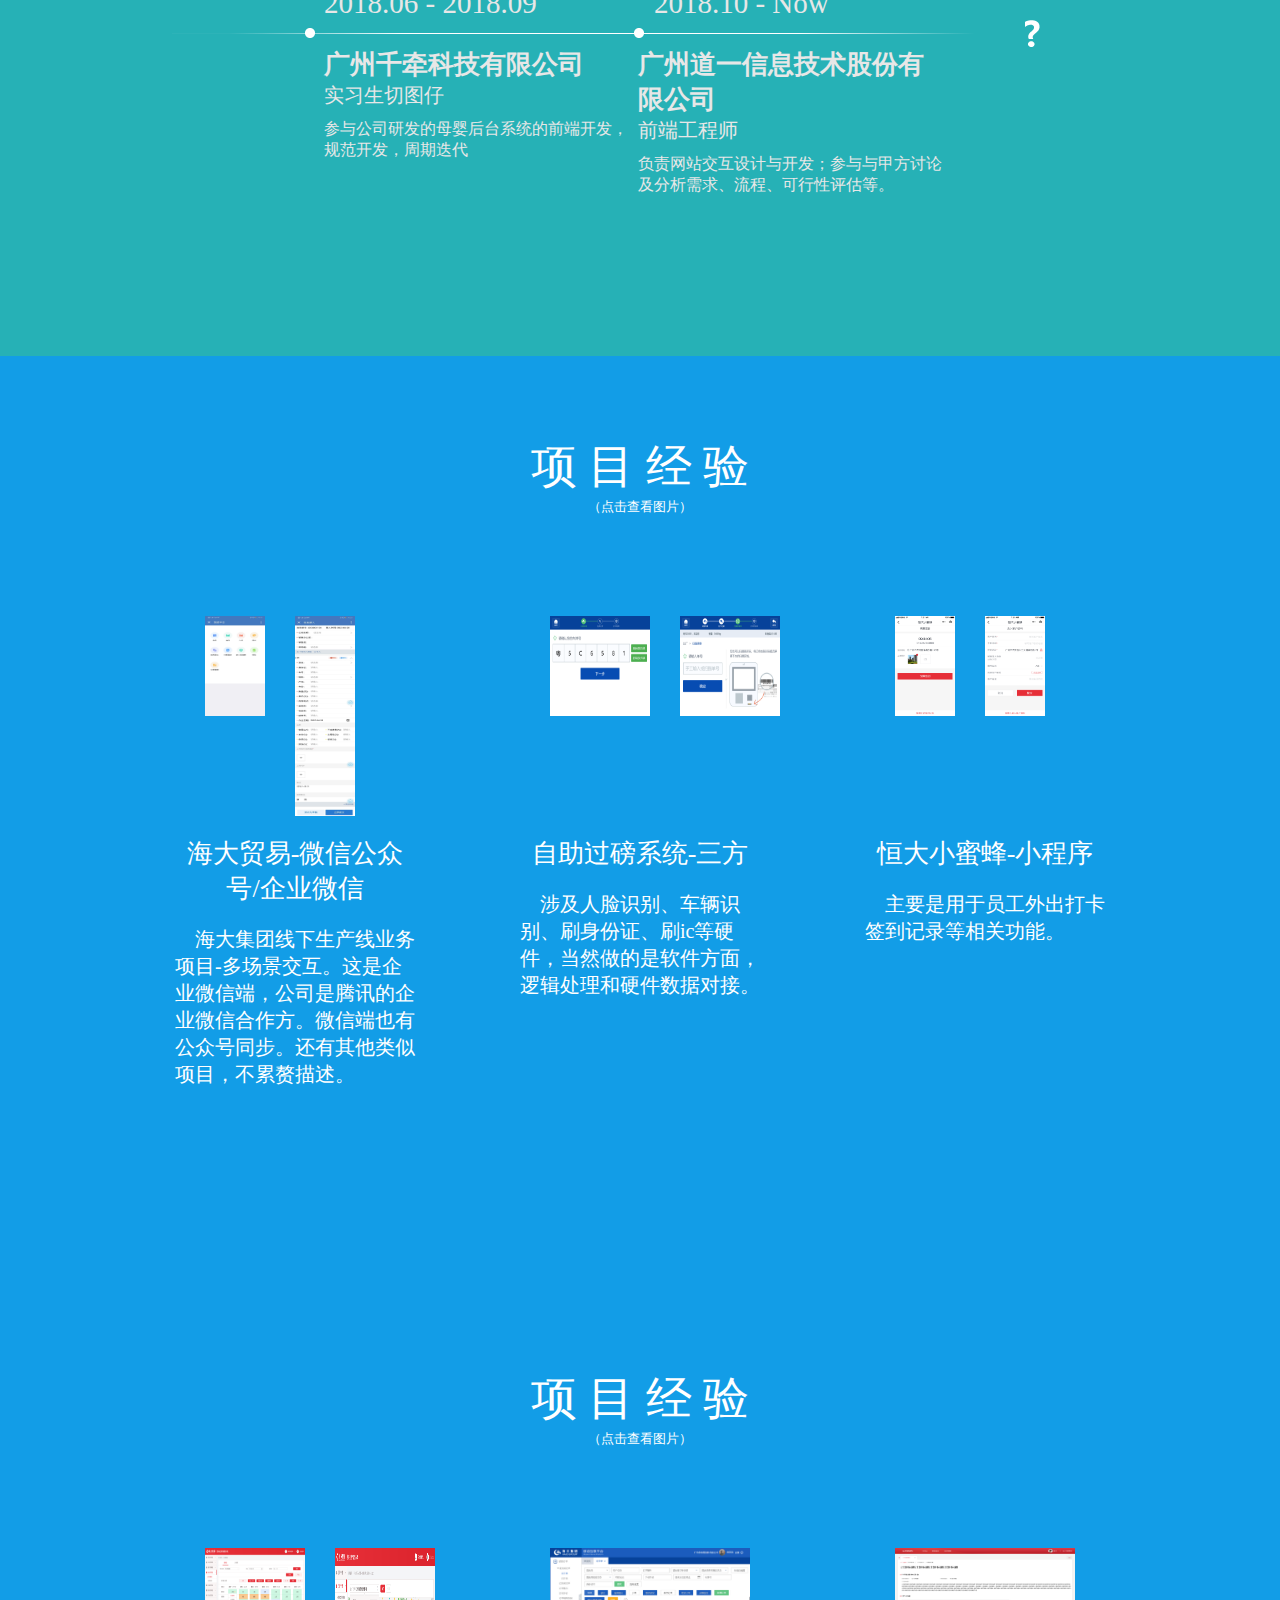
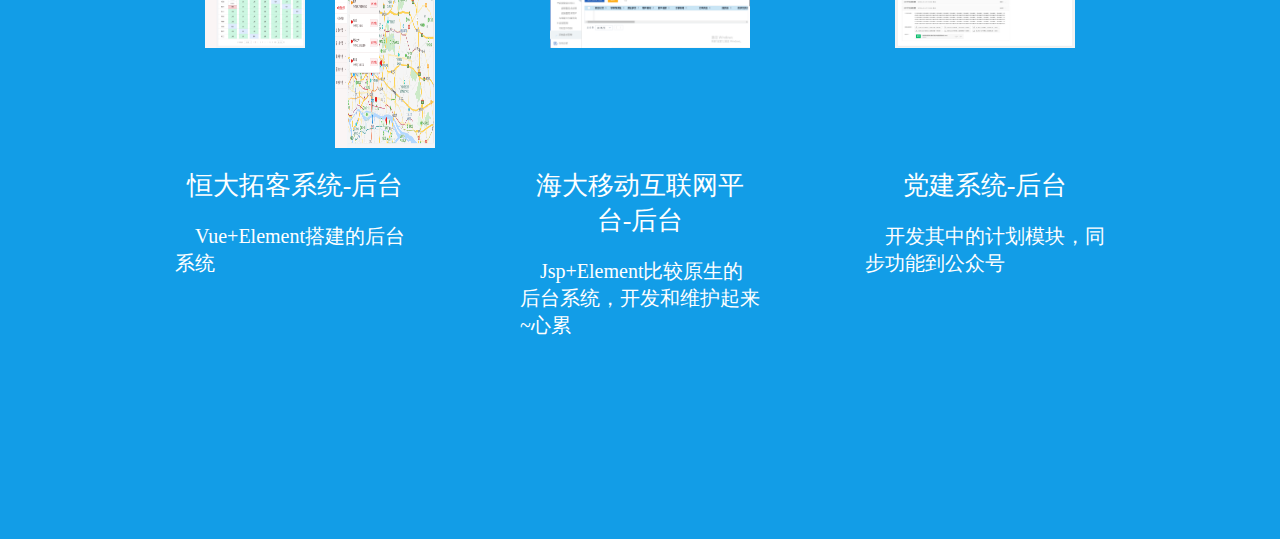
==== commit 5bceaf0a: "fix(完善)" ====
--- a/index.html
+++ b/index.html
@@ -42,7 +42,8 @@
 
 
   <section id="block-firstPage">
-    <p class="blockTitle">see more, konw more, can do more<br><span style="font-size: 20px;">(赶出来的简历，多多见谅)</span> </p>
+    <p class="blockTitle">see more, konw more, can do more<br><span
+        style="font-size: 20px;display: none;">(赶出来的简历，多多见谅)</span> </p>
     <div id="fstPage-down"><a href="#block-intro" hideFocus="true"></a></div>
   </section>
 
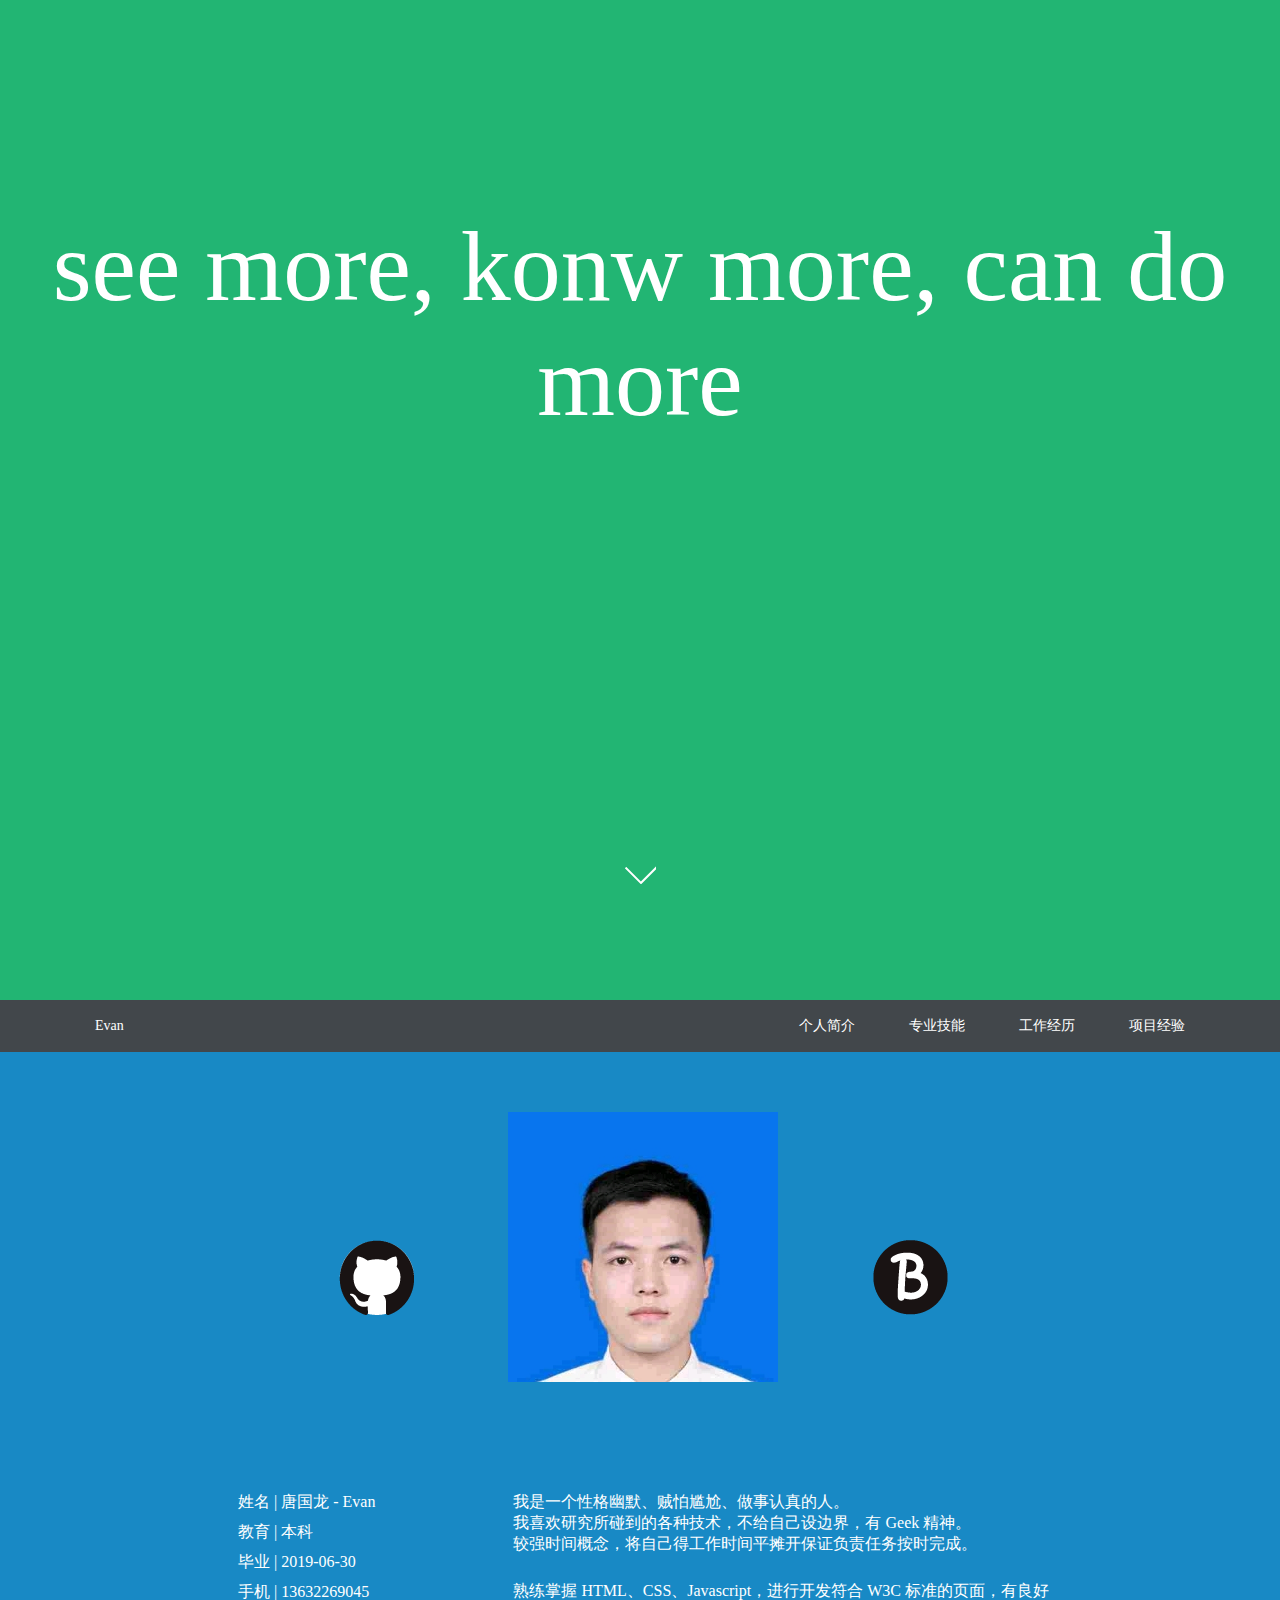
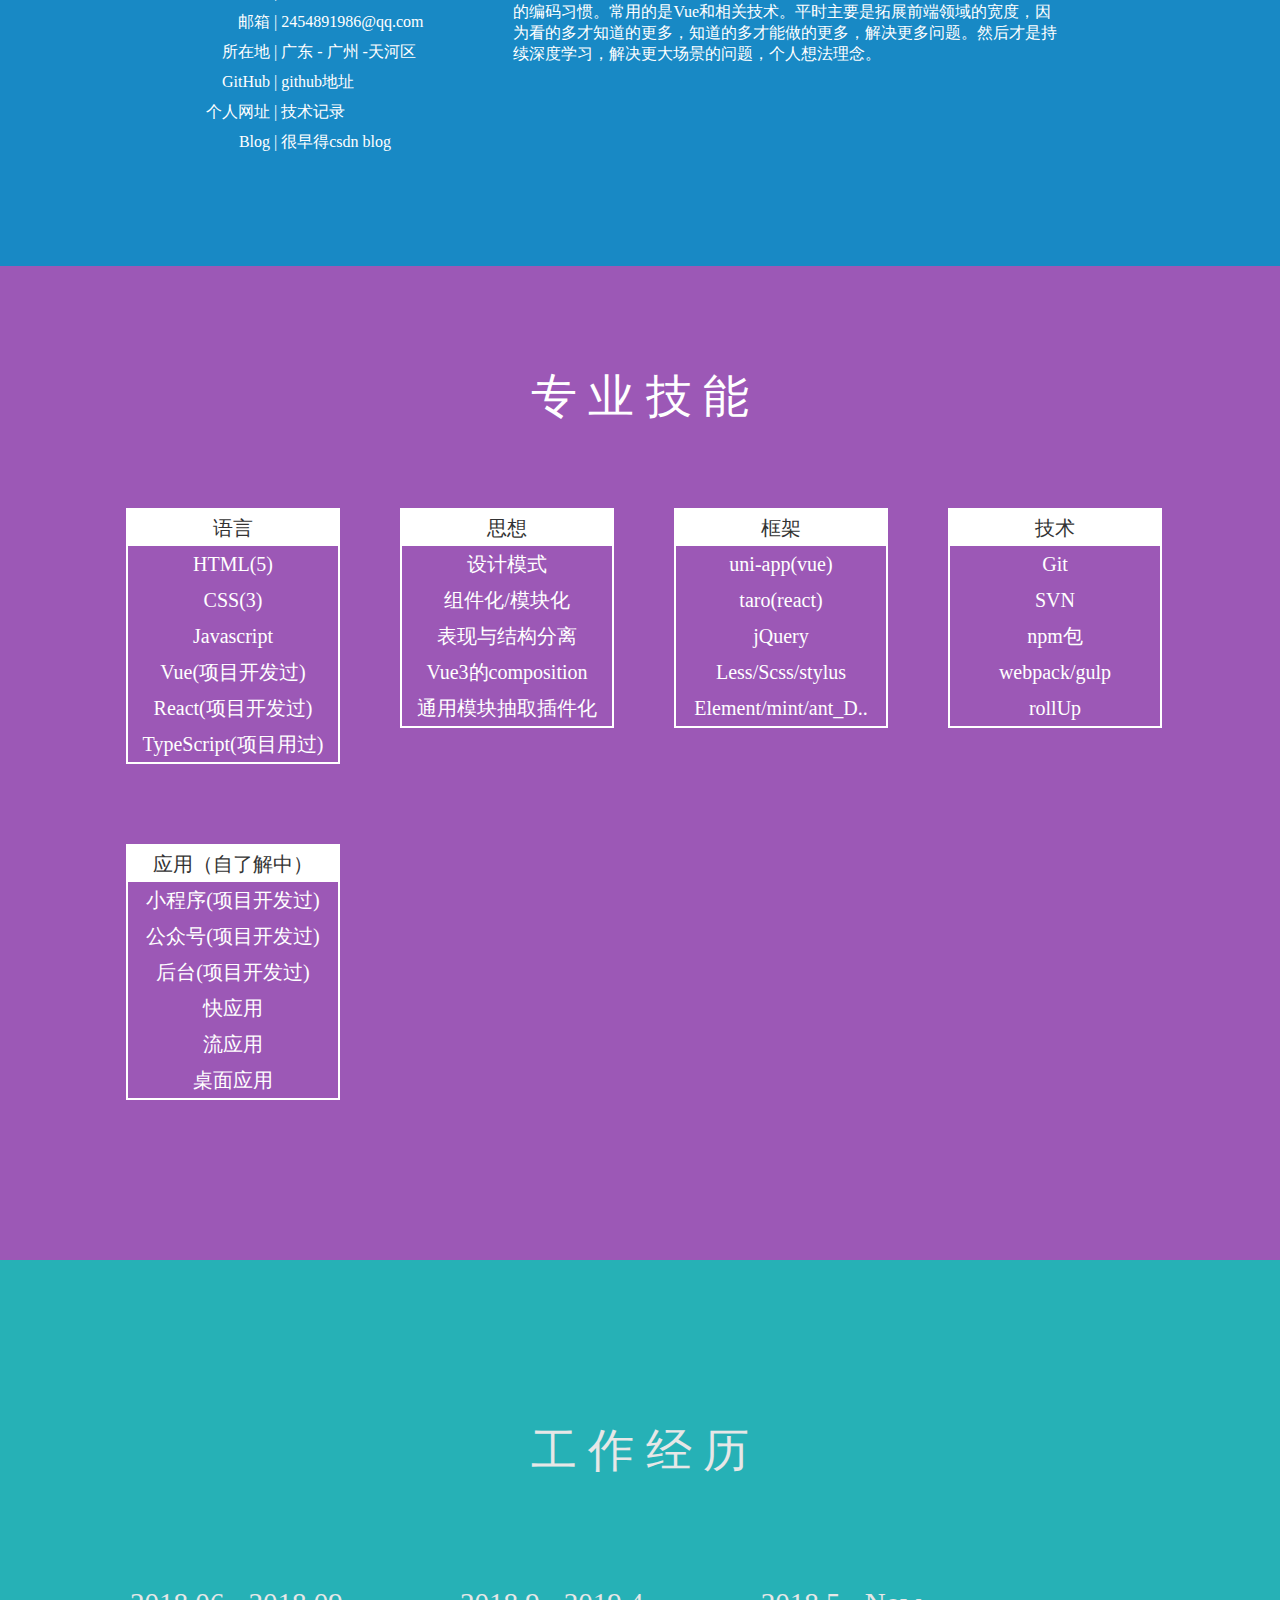
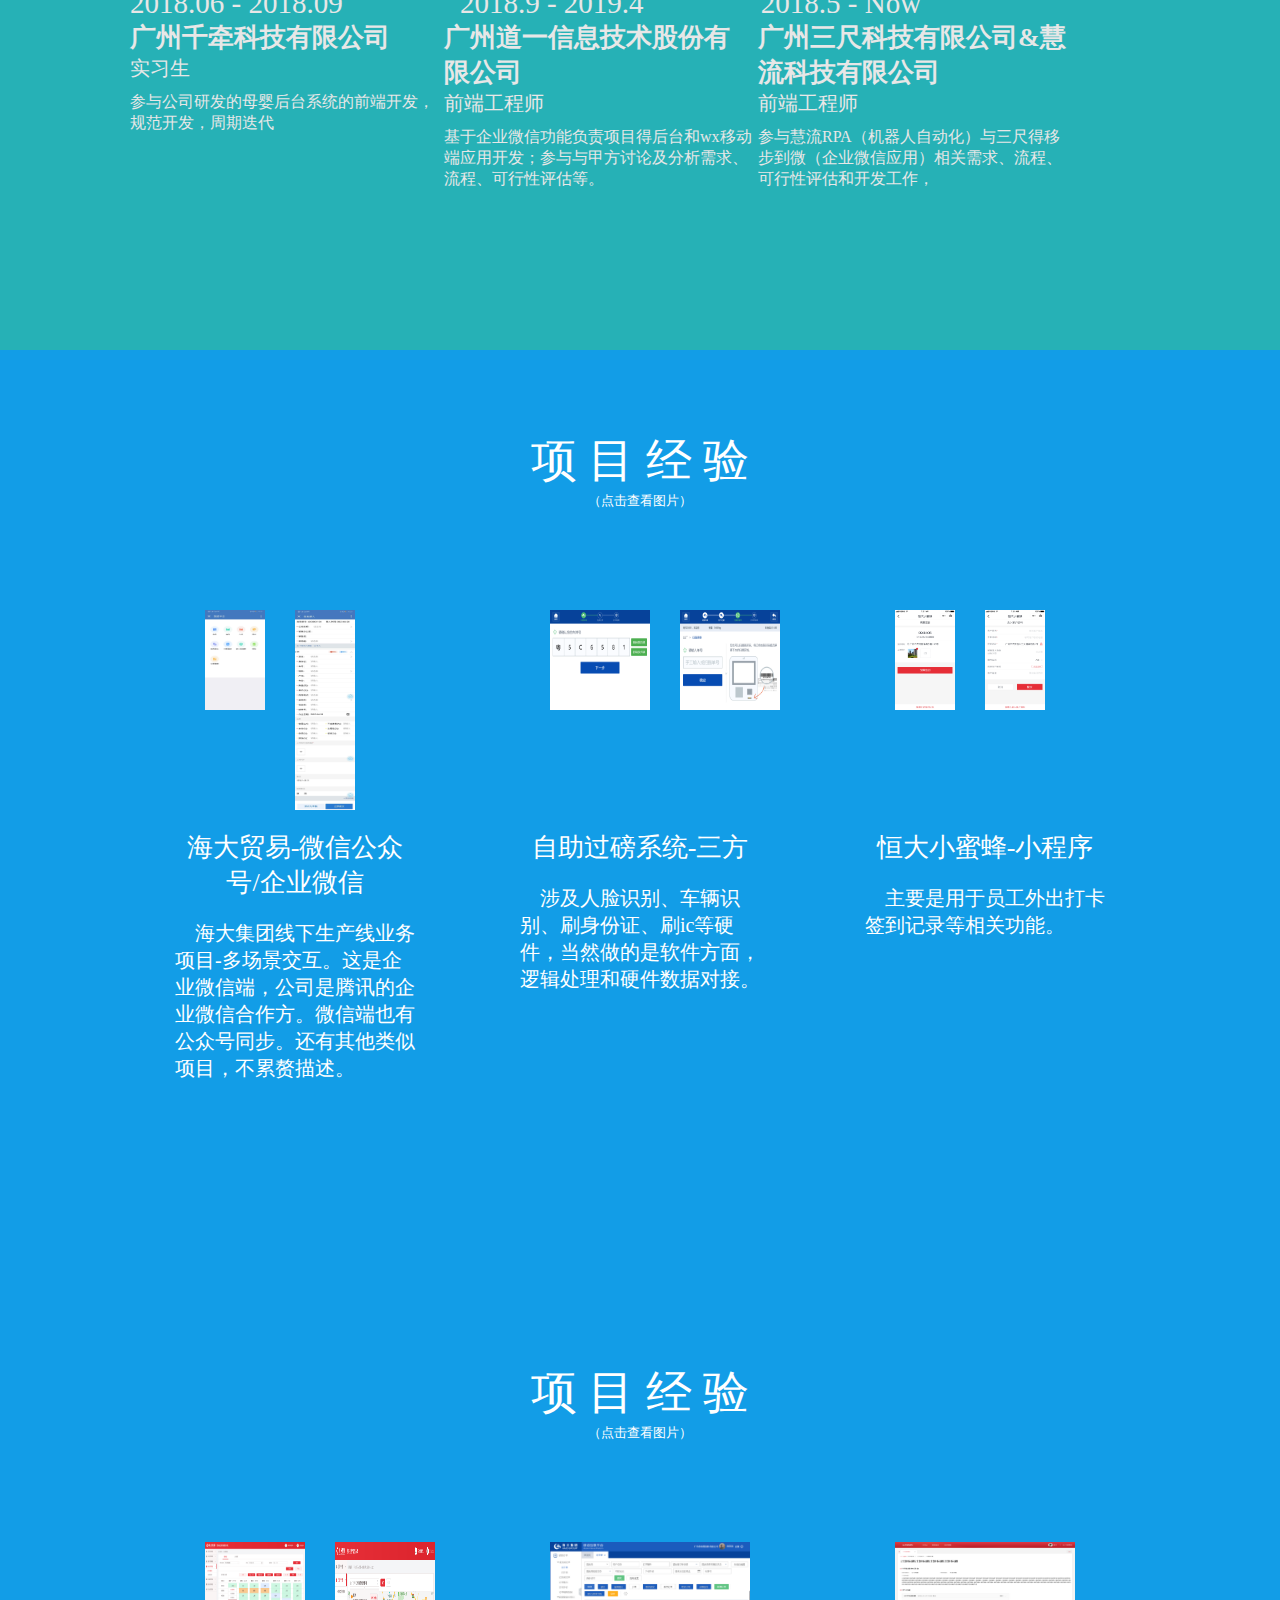
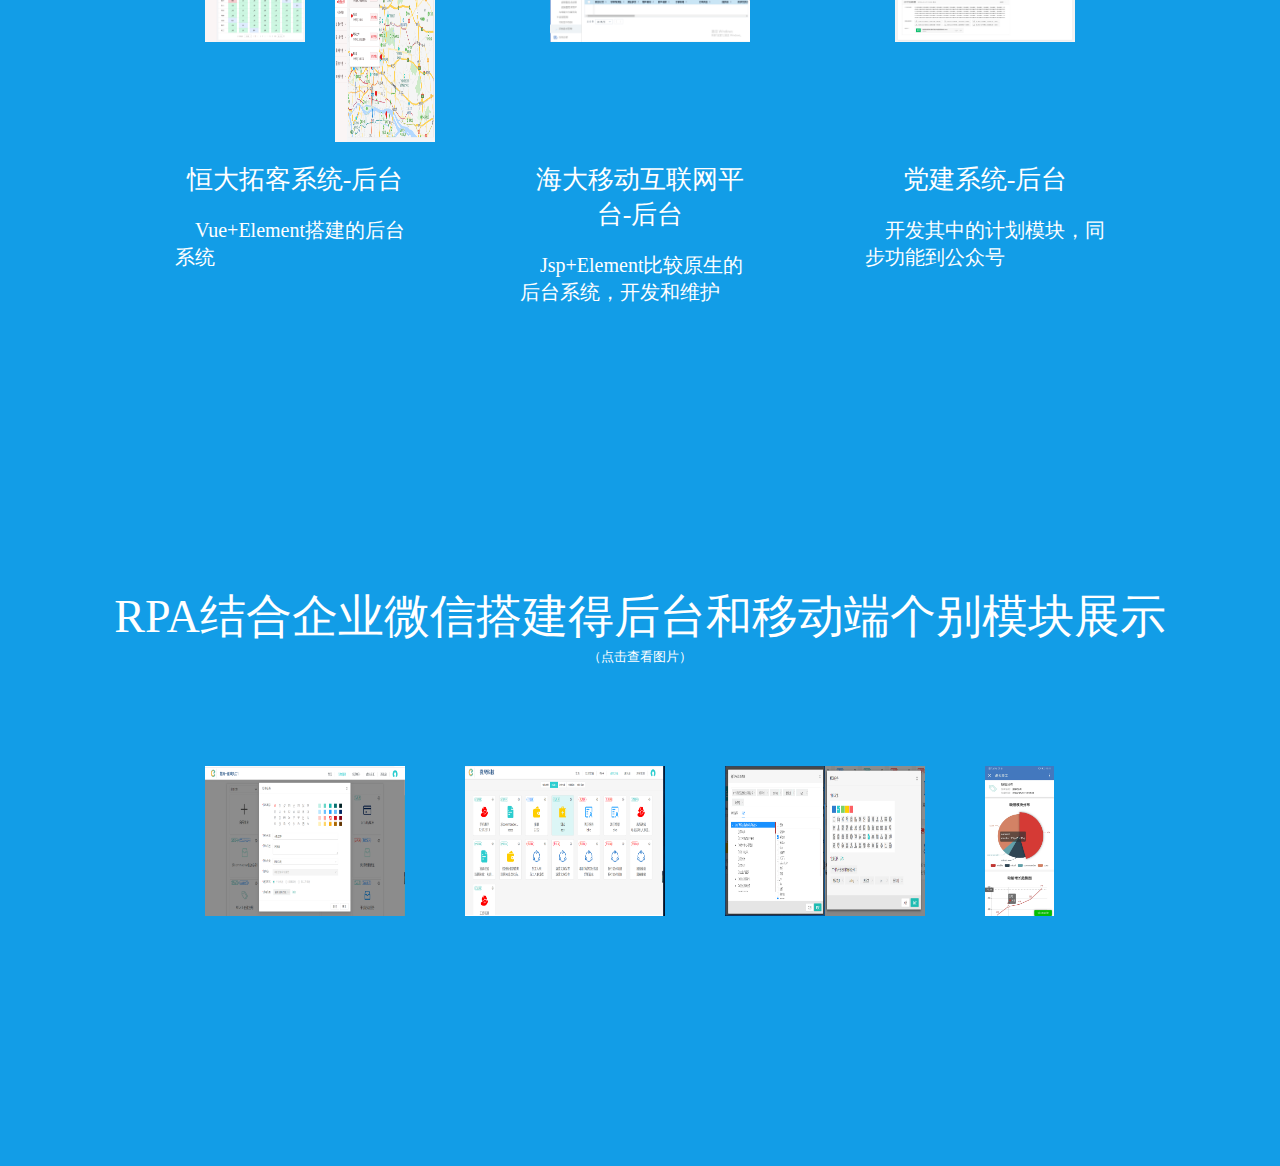
==== commit 0e66ad6c: "简历优化" ====
--- a/index.html
+++ b/index.html
@@ -26,8 +26,8 @@
     }
 
     .showImg {
-      /* width: 100%; */
-      height: 100%;
+      /* width: 80%; */
+      height: 70%;
       position: fixed;
       top: 50%;
       left: 50%;
@@ -42,15 +42,14 @@
 
 
   <section id="block-firstPage">
-    <p class="blockTitle">see more, konw more, can do more<br><span
-        style="font-size: 20px;display: none;">(赶出来的简历，多多见谅)</span> </p>
+    <p class="blockTitle">see more, konw more, can do more</p>
     <div id="fstPage-down"><a href="#block-intro" hideFocus="true"></a></div>
   </section>
 
 
   <section id="block-nav">
     <header class="container">
-      <a class="fl" href="#block-firstPage" id="logo" hideFocus="true">T-GDragon</a>
+      <a class="fl" href="#block-firstPage" id="logo" hideFocus="true">Evan</a>
       <nav class="fr">
         <a href="#block-intro" id="nav-intro" hideFocus="true">个人简介</a>
         <a href="#block-skill" id="nav-skill" hideFocus="true">专业技能</a>
@@ -77,22 +76,22 @@
 
       <div id="intro-text">
         <ul class="fl">
-          <li><span>姓名</span> | 唐国龙 - T-GDragon</li>
+          <li><span>姓名</span> | 唐国龙 - Evan</li>
           <li><span>教育</span> | 本科 </li>
           <li><span>毕业</span> | 2019-06-30 </li>
           <li><span>手机</span> | 13632269045</li>
           <li><span>邮箱</span> | <a>2454891986@qq.com</a>
           <li><span>所在地</span> | 广东 - 广州 -天河区</li>
-          <li><span>GitHub</span> | <a href="https://github.com/tangguolong" hideFocus="true">(很空，五一封装ui框架填充一下再看吧)</a>
-          </li>
-          <li><span>个人网址</span> | <a href="http://www.tangguolong.com/" hideFocus="true">三天晒网怎么解决</a>
-          </li>
-          <li><span>Blog</span> | <a href="https://blog.csdn.net/weixin_38291260" hideFocus="true">很久没write</a></li>
+          <li><span>GitHub</span> | <a href="https://github.com/tangguolong" hideFocus="true">github地址</a>
+          </li>
+          <li><span>个人网址</span> | <a href="http://www.tangguolong.com/" hideFocus="true">技术记录</a>
+          </li>
+          <li><span>Blog</span> | <a href="https://blog.csdn.net/weixin_38291260" hideFocus="true">很早得csdn blog</a></li>
         </ul>
         <div class="fr">
           <p>我是一个性格幽默、贼怕尴尬、做事认真的人。<br>我喜欢研究所碰到的各种技术，不给自己设边界，有 Geek
-            精神。<br>我有时间概念，能在约定时间内保证完成任务。所以给我任务和时间即可，做不完我会自动加班finish</p>
-          <p>快两年前端开发经验（算实习，看起来经验会多点），熟悉 HTML、CSS、Javascript，能熟练开发符合 W3C
+            精神。<br>较强时间概念，将自己得工作时间平摊开保证负责任务按时完成。</p>
+          <p>熟练掌握 HTML、CSS、Javascript，进行开发符合 W3C
             标准的页面，有良好的编码习惯。常用的是Vue和相关技术。平时主要是拓展前端领域的宽度，因为看的多才知道的更多，知道的多才能做的更多，解决更多问题。然后才是持续深度学习，解决更大场景的问题，个人想法理念。<br>
             <br>
           </p>
@@ -113,17 +112,17 @@
           <li>HTML(5)</li>
           <li>CSS(3)</li>
           <li>Javascript</li>
-          <li>主打Vue</li>
-          <li>浅尝React</li>
-          <li>浅尝TypeScript</li>
+          <li>Vue(项目开发过)</li>
+          <li>React(项目开发过)</li>
+          <li>TypeScript(项目用过)</li>
         </ul>
         <ul class="skill-idea">
           <li>思想</li>
-          <li>学习js设计模式中</li>
+          <li>设计模式</li>
           <li>组件化/模块化</li>
           <li>表现与结构分离</li>
-          <li>Vue3的composition api的复用js抽取</li>
-          <li></li>
+          <li>Vue3的composition</li>
+          <li>通用模块抽取插件化</li>
         </ul>
         <ul class="skill-frame">
           <li>框架</li>
@@ -131,21 +130,23 @@
           <li>taro(react)</li>
           <li>jQuery</li>
           <li>Less/Scss/stylus</li>
-          <li>Element/mint/iview</li>
+          <li>Element/mint/ant_D..</li>
         </ul>
         <ul class="skill-tech">
           <li>技术</li>
           <li>Git</li>
           <li>SVN</li>
-          <li>封装npm包</li>
+          <li>npm包</li>
+          <li>webpack/gulp</li>
+          <li>rollUp</li>
         </ul>
         <ul class="skill-tech">
           <li>应用（自了解中）</li>
+          <li>小程序(项目开发过)</li>
+          <li>公众号(项目开发过)</li>
+          <li>后台(项目开发过)</li>
           <li>快应用</li>
           <li>流应用</li>
-          <li>小程序</li>
-          <li>公众号</li>
-          <li>后台</li>
           <li>桌面应用</li>
         </ul>
       </div>
@@ -158,21 +159,27 @@
         <h2>工 作 经 历</h2>
       </div>
       <div class="workEXP-main">
-        <ul class="timebox">
+        <ul class="timebox" style="margin-left: 0px;">
           <li class="time0">2018.06 - 2018.09</li>
-          <li class="time1">2018.10 - Now</li>
-        </ul>
-        <div class="timeline"></div>
-        <ul class="workbox">
+          <li class="time1">2018.9 - 2019.4</li>
+          <li class="time1">2018.5 - Now</li>
+        </ul>
+        <!-- <div class="timeline"></div> -->
+        <ul class="workbox" style="margin-left: 0px;">
           <li class="work-intro0">
             <label class="work-place">广州千牵科技有限公司</label>
-            <label class="work-position">实习生切图仔</label>
+            <label class="work-position">实习生</label>
             <label class="work-do">参与公司研发的母婴后台系统的前端开发，规范开发，周期迭代</label>
           </li>
           <li class="work-intro1">
             <label class="work-place">广州道一信息技术股份有限公司</label>
             <label class="work-position">前端工程师</label>
-            <label class="work-do">负责网站交互设计与开发；参与与甲方讨论及分析需求、流程、可行性评估等。</label>
+            <label class="work-do">基于企业微信功能负责项目得后台和wx移动端应用开发；参与与甲方讨论及分析需求、流程、可行性评估等。</label>
+          </li>
+          <li class="work-intro1">
+            <label class="work-place">广州三尺科技有限公司&慧流科技有限公司</label>
+            <label class="work-position">前端工程师</label>
+            <label class="work-do">参与慧流RPA（机器人自动化）与三尺得移步到微（企业微信应用）相关需求、流程、可行性评估和开发工作，</label>
           </li>
         </ul>
       </div>
@@ -242,7 +249,7 @@
             <!-- <img style="width:100px;height:100px;" src="./img/E01扫描磅单.png"> -->
           </div>
           <h3 class="prj-title">海大移动互联网平台-后台</h3>
-          <p class="prj-intro">Jsp+Element比较原生的后台系统，开发和维护起来~心累</p>
+          <p class="prj-intro">Jsp+Element比较原生的后台系统，开发和维护</p>
         </li>
 
         <li class="prj" id="prj-integralSystem">
@@ -254,6 +261,43 @@
           <h3 class="prj-title">党建系统-后台</h3>
           <p class="prj-intro">开发其中的计划模块，同步功能到公众号</p>
         </li>
+      </ul>
+    </div>
+  </section>
+  <section id="block-prjEXP">
+    <div class="container">
+      <div class="prjEXP-title" style="width: auto;">
+        <h2>RPA结合企业微信搭建得后台和移动端个别模块展示</h2>
+        <h5>（点击查看图片）</h5>
+      </div>
+      <ul class="prjs">
+        <li class="prj" id="prj-helpmechoose">
+          <!-- <div class="prj-logo"> -->
+          <div style="display: flex;text-align: center;width:240px;height:200px;">
+            <img style="width:200px;height:150px;margin:0px 30px;" src="./img/sanchi.png">
+            <img style="width:200px;height:150px;margin:0px 30px;" src="./img/sanchi1.png">
+            <img style="width:200px;height:150px;margin:0px 30px;" src="./img/sanchi2.png">
+            <img style="width:80px;height:150px;margin:0px 30px;" src="./img/sanchi3.png">
+          </div>
+          <!-- <h3 class="prj-title">RPA结合企业微信搭建得后台和移动端个别模块展示</h3> -->
+          <!-- <p class="prj-intro">Vue+Element搭建的后台系统</p> -->
+        </li>
+
+        <!-- <li class="prj" id="prj-navFixed">
+          <div style="display: flex;text-align: center;width:240px;height:200px;">
+            <img style="width:200px;height:100px;margin:0px 30px;" src="./img/hdht.png">
+          </div>
+          <h3 class="prj-title">海大移动互联网平台-后台</h3>
+          <p class="prj-intro">Jsp+Element比较原生的后台系统，开发和维护</p>
+        </li>
+
+        <li class="prj" id="prj-integralSystem">
+          <div style="display: flex;text-align: center;width:240px;height:200px;">
+            <img style="width:200px;height:100px;margin:0px 30px;" src="./img/1.1.1.2查看计划详情.png">
+          </div>
+          <h3 class="prj-title">党建系统-后台</h3>
+          <p class="prj-intro">开发其中的计划模块，同步功能到公众号</p>
+        </li> -->
       </ul>
     </div>
   </section>
@@ -274,46 +318,6 @@
       })
     })
   </script>
-  <!-- <section id="block-prjEXP">
-    <div class="container">
-      <div class="prjEXP-title">
-        <h2>项 目 经 验</h2>
-      </div>
-      <ul class="prjs">
-        <li class="prj" id="prj-helpmechoose">
-          <div class="prj-logo"></div>
-          <h3 class="prj-title">海大系统-贸易</h3>
-          <p class="prj-intro">海大集团线下生产线业务项目-多场景交互。</p>
-        </li>
-
-        <li class="prj" id="prj-navFixed">
-          <div class="prj-logo"></div>
-          <h3 class="prj-title"><a href="http://navfixed.jasinyip.com" target="_blank">navFixed 插件</a></h3>
-          <p class="prj-intro">一款超轻量级的 jQuery 插件。它可以让原本不是在顶部的导航条，在滚动到它的位置时固定在顶部。本页的导航条也使用此插件。</p>
-        </li>
-
-        <li class="prj" id="prj-integralSystem">
-          <div class="prj-logo"></div>
-          <h3 class="prj-title">工学积分系统</h3>
-          <p class="prj-intro">为工学咨询工作室做的积分系统，包括后台管理系统，以及微信公众平台的开发。项目中主要工作是前端及PM，与两名php程序员一起开发。</p>
-        </li>
-      </ul>
-    </div>
-  </section> -->
-  <!-- <section id="block-wantMore">
-    <p>快把我收到碗里吧<br>
-      <a href="mailto:&#x79;&#101;&#106;&#117;&#110;&#x78;&#x69;&#110;&#103;&#64;&#103;&#109;&#97;&#105;&#108;&#46;&#99;&#111;&#x6d;"
-        hideFocus="true">&#x79;&#101;&#106;&#117;&#110;&#x78;&#x69;&#110;&#103;&#64;&#103;&#109;&#97;&#105;&#108;&#46;&#99;&#111;&#x6d;</a>
-    </p>
-  </section> -->
-
-  <!-- 百度统计代码 -->
-  <!-- <div style="display:none">
-    <script type="text/javascript">
-      var _bdhmProtocol = (("https:" == document.location.protocol) ? " https://" : " http://");
-      document.write(unescape("%3Cscript src='" + _bdhmProtocol + "hm.baidu.com/h.js%3F8085b1bdc385f6af2b23b10f74eedded' type='text/javascript'%3E%3C/script%3E"));
-    </script>
-  </div> -->
 
 </body>
 
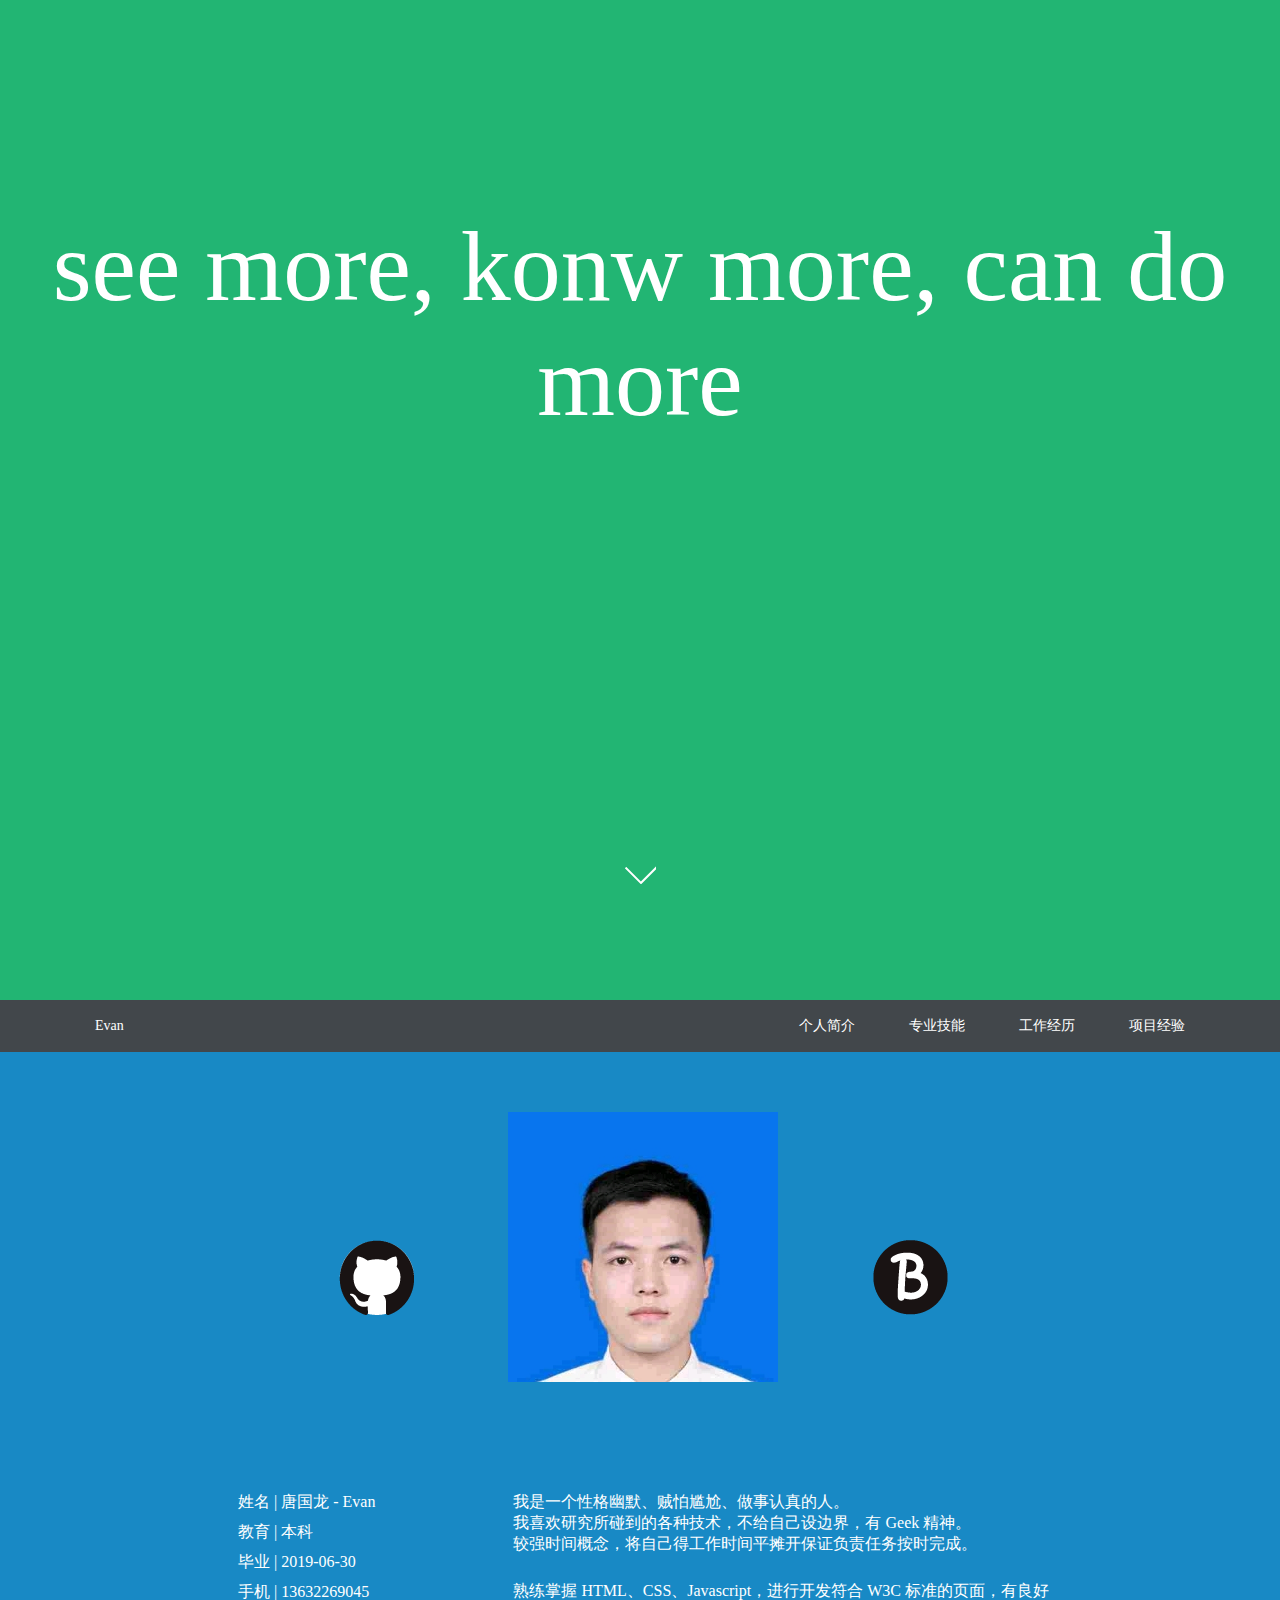
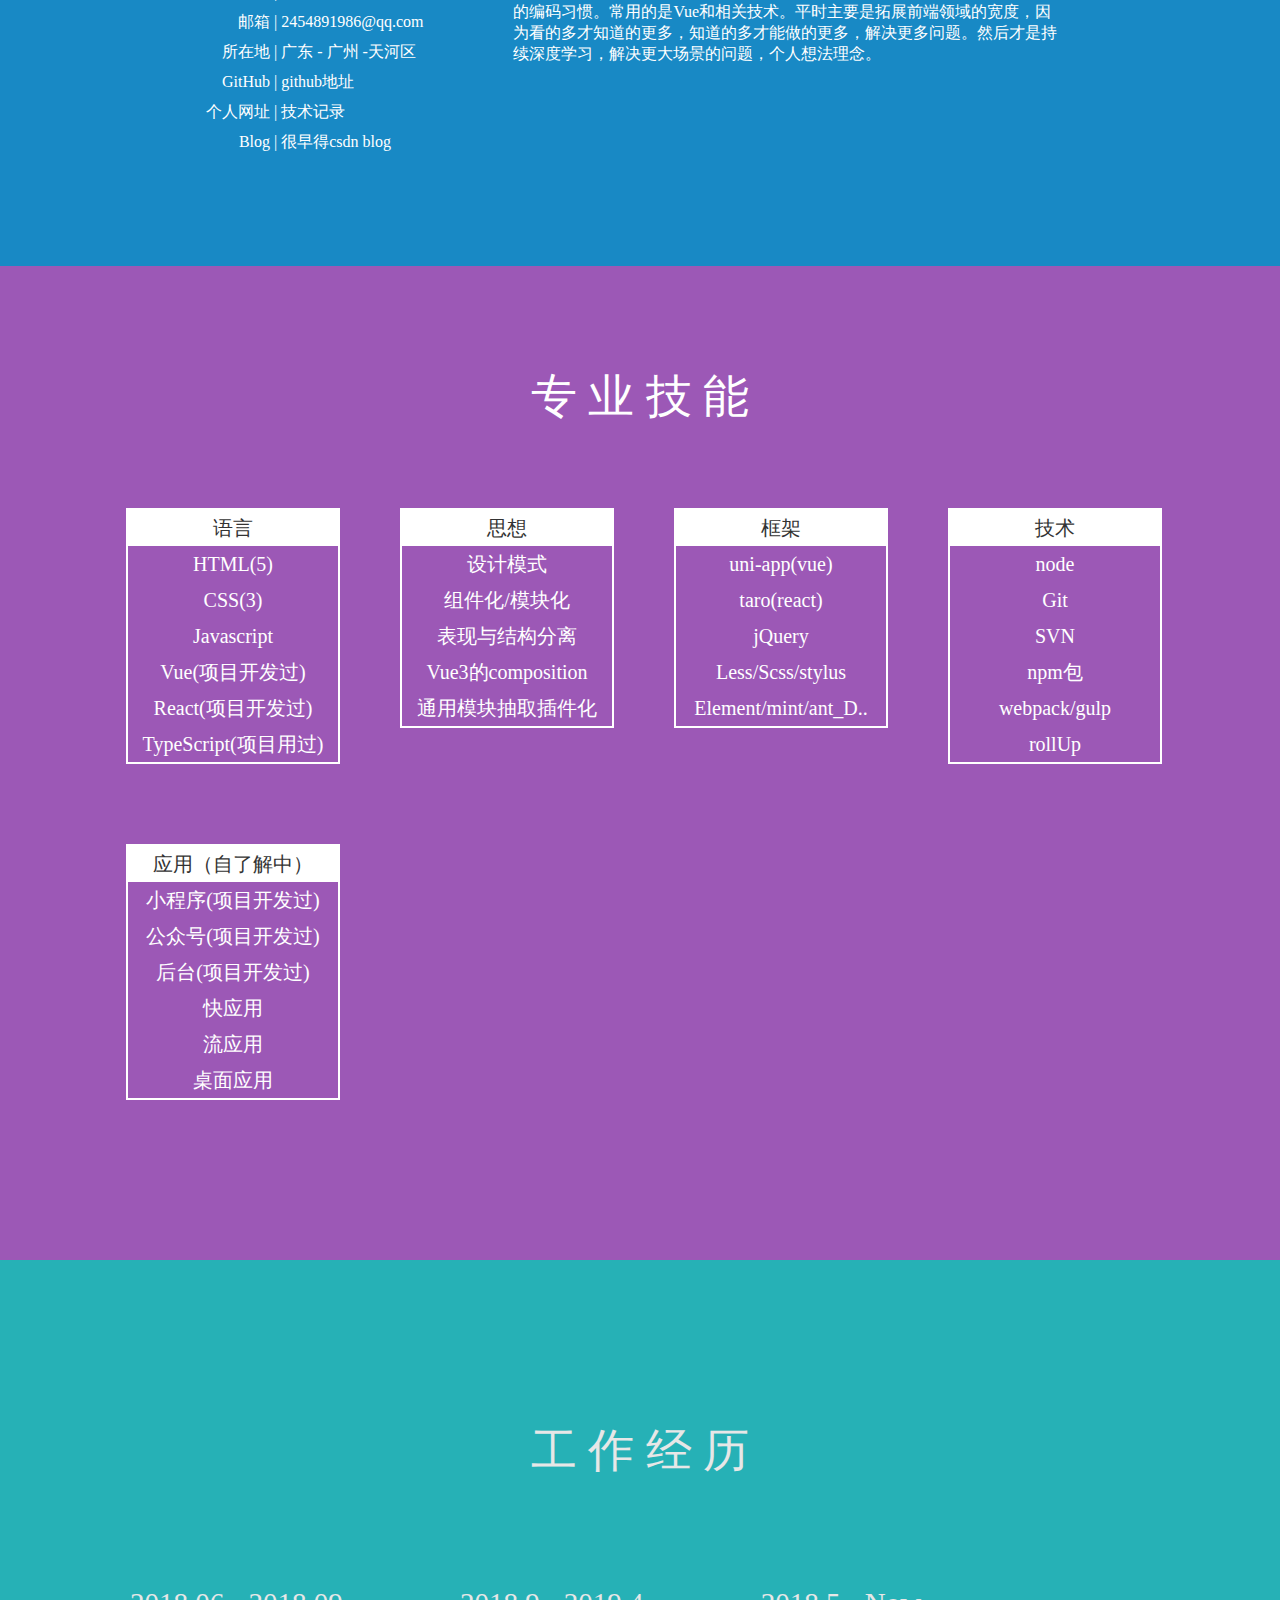
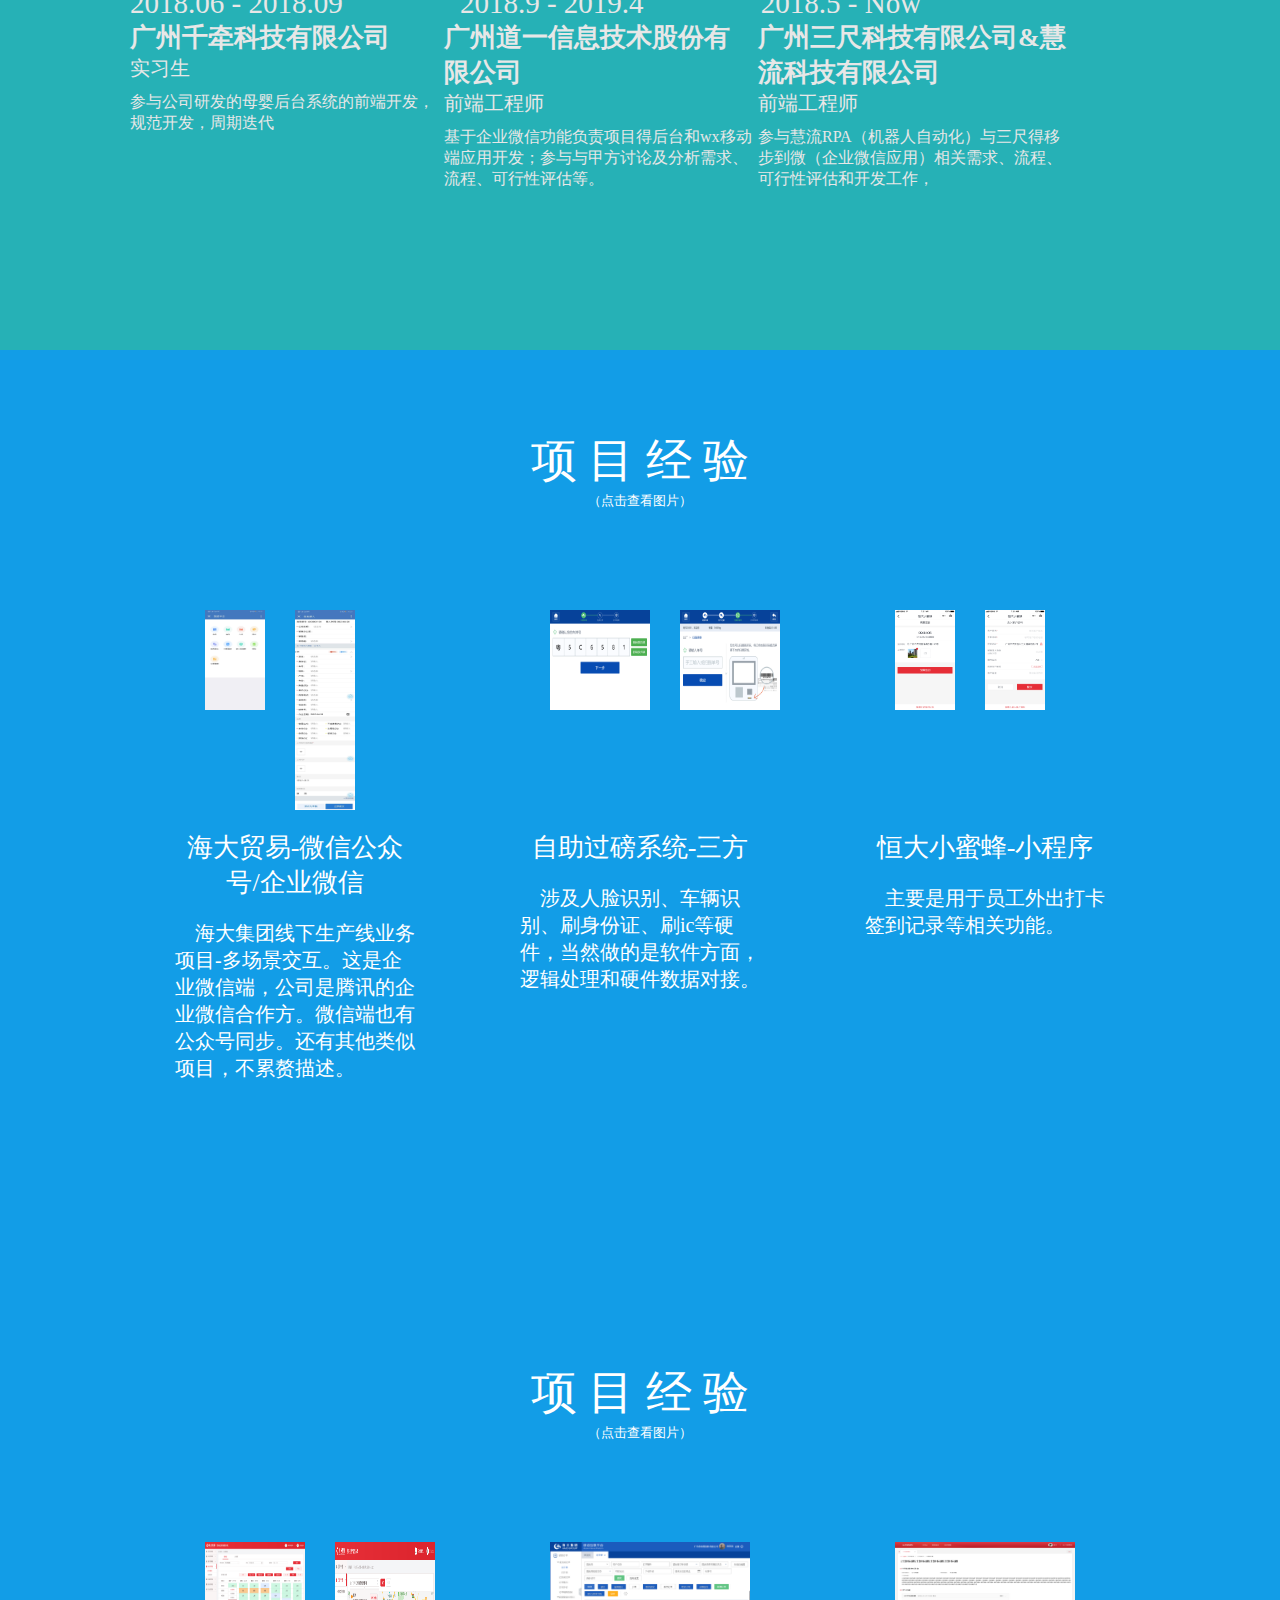
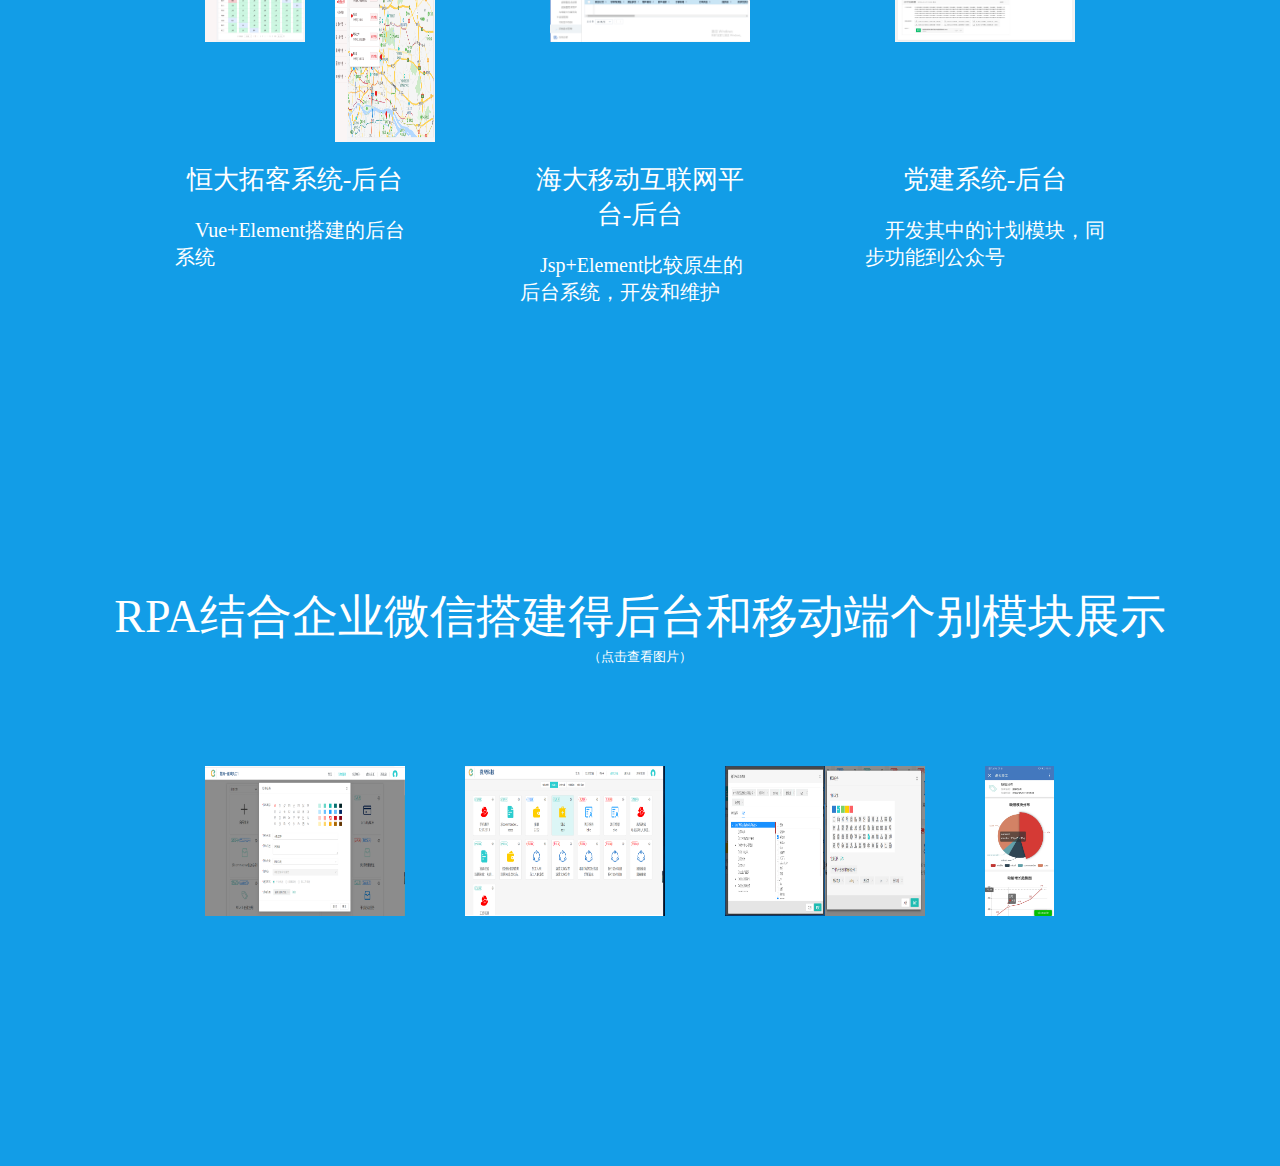
==== commit f773ab6a: "build" ====
--- a/index.html
+++ b/index.html
@@ -134,6 +134,7 @@
         </ul>
         <ul class="skill-tech">
           <li>技术</li>
+          <li>node</li>
           <li>Git</li>
           <li>SVN</li>
           <li>npm包</li>
